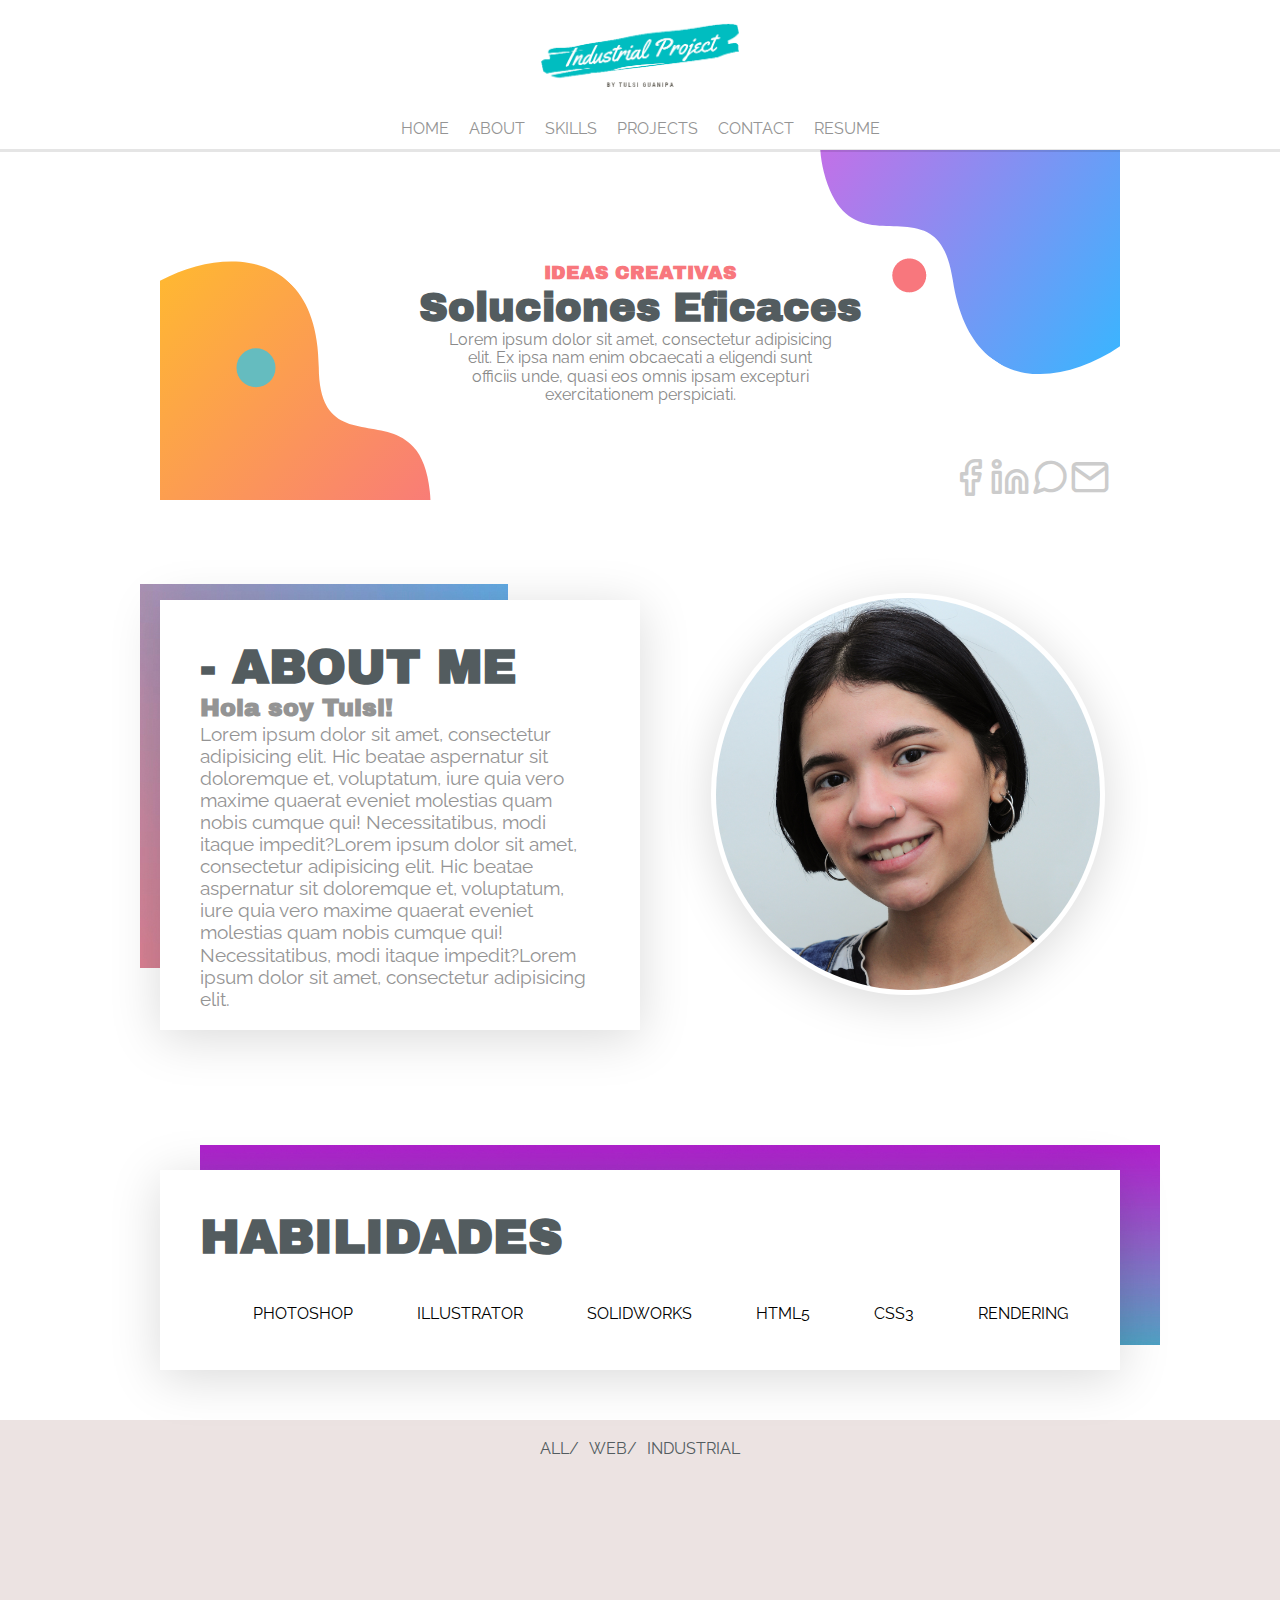
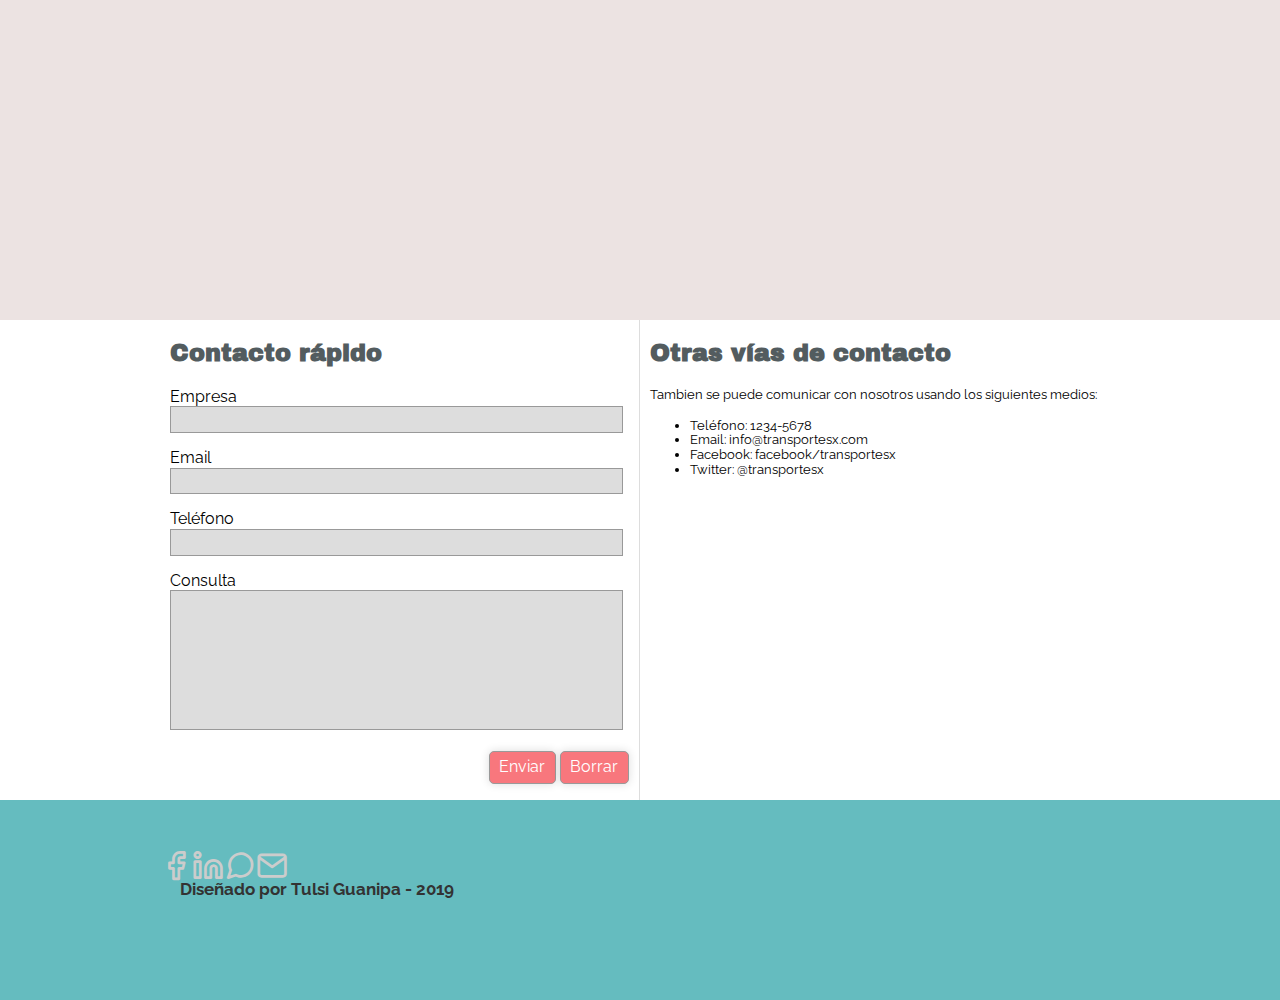
==== index.html @ 80cc3594 "Se agrego contacto y skills" ====
<!DOCTYPE html>
<html>
<head>
	<meta charset="utf-8">
	<meta http-equiv="X-UA-Compatible" content="IE=edge">
	<title>Tulsi Guanipa</title>
	<link href="https://fonts.googleapis.com/css?family=Archivo+Black|Raleway&display=swap" rel="stylesheet">
	<link rel="stylesheet" href="CSS/index.css">
	<link rel="stylesheet" href="CSS/normalize.css">
	<link rel="stylesheet" href="">
</head>
<body>
	<main>
		<header>
			<div class="holder">
				<div class="logo">
					<img src="logo/logo.png" width="100" alt="transportes x">
				</div>
				<nav>
					<div class="navegacion">
					<ul class="nav">
						<li><a href="#home">HOME</a></li><li><a href="#about">ABOUT</a></li><li><a href="#skills">SKILLS</a></li><li><a href="#projects">PROJECTS</a></li><li><a href="#contact">CONTACT</a></li><li><a href="pdf">RESUME</a></li>
					</ul>
					</div>
				</nav>
			</div>
		</header>	
		<section class="home holder">
				<div class="imghome"> 
					<img src="img/fondohome.png" alt="home">
					<div class="homeinfo">
						<h3>IDEAS CREATIVAS</h3>
						<h1>Soluciones Eficaces</h1>
						<p>Lorem ipsum dolor sit amet, consectetur adipisicing elit. Ex ipsa nam enim obcaecati a eligendi sunt officiis unde, quasi eos omnis ipsam excepturi exercitationem perspiciati.</p>
					</div>
					<div class="iconosredeshome">
					<a href="" class="icon-facebook"></a><a href="" class="icon-linkedin"></a><a href="" class="icon-mensaje"></a><a href="" class="icon-mail"></a>
					</div>

				 </div>
		</section>
		<section class="about holder">
			<div class="about1">
				<div class="fondoabout">
					<img src="img/fondoabout.jpg" alt="fondoabout">
					
				</div>
				<div class="aboutme clearfix">
					<h2>- ABOUT ME</h2>
					<h3>Hola soy Tulsi!</h3>
					<p>Lorem ipsum dolor sit amet, consectetur adipisicing elit. Hic beatae aspernatur sit doloremque et, voluptatum, iure quia vero maxime quaerat eveniet molestias quam nobis cumque qui! Necessitatibus, modi itaque impedit?Lorem ipsum dolor sit amet, consectetur adipisicing elit. Hic beatae aspernatur sit doloremque et, voluptatum, iure quia vero maxime quaerat eveniet molestias quam nobis cumque qui! Necessitatibus, modi itaque impedit?Lorem ipsum dolor sit amet, consectetur adipisicing elit.</p>
				</div>
				<div class="imgtul right">
					<img class="imgabout" src="img/tulsicara.jpg" width="200" alt="tulsiguanipa">
				</div>
			</div>
			
		</section>

		<section class="skills holder">
			<div class="fondoskills">
				<div class="fondogardiente">
					<img src="img/fondo960.jpg" alt="home">
				</div>			
				<div class="skillslist">
					<h2>HABILIDADES</h2>
					<ul>
						<li style="display:inline;">PHOTOSHOP</li>
						<li style="display:inline;">ILLUSTRATOR</li>
						<li style="display:inline;">SOLIDWORKS</li>
						<li style="display:inline;">HTML5</li>
						<li style="display:inline;">CSS3</li>
						<li style="display:inline;">RENDERING</li>

					</ul>
				</div>
			</div>
			
		</section>
		<section class="projects">
			<div class="projectscuadro holder">
				<ul><li style="display:inline;"><a href="">ALL/</a></li><li style="display:inline;"><a href="">WEB/</a></li><li style="display:inline;"><a href="">INDUSTRIAL</a></li></ul>
				<h2></h2>
			</div>
			
		</section>
		<section class="contact holder">
			<div class="columna left" >
				<h2>Contacto rápido</h2>
				<form action="" method="" class="formulario">	
					<p>
						<label for="nombre">Empresa</label>
						<input type="text" name="" value="" id="nombre" />
					</p>
					<p>
						<label for="email">Email</label>
						<input type="text" name="" value="" id="email" />
					</p>
					<p>
						<label for="tel">Teléfono</label>
						<input type="text" name="" value="" id="tel" />
					</p>
					<p>
						<label for="comentario">Consulta</label>
						<textarea id="comentario" name=""></textarea>
					</p>
					<p class="acciones">
						<input type="submit" value="Enviar" />
						<input type="submit" value="Borrar" />
					</p>
					
				</form>

			</div>

			<div class="columna right"> <!-- aca re usamos la clase right que ya esta siendo controlada por CSS -->
				<h2>Otras vías de contacto </h2>
				<p> Tambien se puede comunicar con nosotros usando los siguientes medios:</p>
				<ul>
					<li>Teléfono: 1234-5678</li>
					<li>Email: info@transportesx.com</li>
					<li>Facebook: facebook/transportesx</li>
					<li>Twitter: @transportesx</li>
				</ul>
				
			</div>
			
		</section>
		<section class="resume">
			
		</section>
	<footer>
		<div class="footer holder">
			<h5>Diseñado por Tulsi Guanipa - 2019</h5>
			<div class="iconosredesfooter">
					<a href="" class="icon-facebook"></a><a href="" class="icon-linkedin"></a><a href="" class="icon-mensaje"></a><a href="" class="icon-mail"></a>
			</div>
		</div>

	</footer>

	</main>
</body>
</html>
---- CSS/index.css ----
/*font-family: 'Raleway', sans-serif;
font-family: 'Archivo Black', sans-serif;*/
@font-face {
  font-family: 'icomoon';
  src:  url('fonts/icomoon.eot?3vga0k');
  src:  url('fonts/icomoon.eot?3vga0k#iefix') format('embedded-opentype'),
    url('../fonts/icomoon.ttf?3vga0k') format('truetype'),
    url('../fonts/icomoon.woff?3vga0k') format('woff'),
    url('../fonts/icomoon.svg?3vga0k#icomoon') format('svg');
  font-weight: normal;
  font-style: normal;
  font-display: block;
}


.holder{
  /* caja contenedora del todo el contenido se deberia colocar al principio*/
  width: 960px;
  margin: 0 auto; /* va en el medio*/
}

header{
  box-shadow: 0px 3px 0px rgba(0,0,0,0.1);
  padding: 0 0; /* el em viene por defecto del body */
  width: 100%;
  position: fixed;
  z-index: 100;
  background-color: white;

}

.right{
  float: right;
}

.left{
  float: left;
}


header div img{
  width: 25%;
  margin: auto;
  padding: 0;
  display: block;
  margin: auto;
  background-color: white;

}
.logo{
  margin-left: auto;
  margin-right: auto;
  /*background: red;*/
  padding: 0;
  margin: 0;

}


.navegacion {
  display: inline-block;
  width: 100%;
 /* box-shadow: 0px 3px 0px rgba(0,0,0,0.1);*/
  background: white;
}


nav ul {
  list-style-type: none; /* se borra el punto de la lista*/
  padding: 0;
  width: 100%;
 /* background: #eee;*/
  text-align: center;
  margin: auto;
 /* position: fixed;*/
   
}

.nav li{
    display:inline;
}
.nav a{
    display:inline-block;
    padding:10px;
}


nav ul li a{
  font-family: 'Raleway', sans-serif;
  font-size: 1em;
  color: #949494;
  /*font-weight: bold;*/
  line-height: 20px; /* centrarlo en la caja contenedora*/
  padding: 0 20px;
  display: block; /* permite que la persona vaya a clickear el nav pueda seleccionar el boton y no solo en las letras*/
  /*margin-right: 2px;*/ /* separacion entre botones*/
  
}

nav ul li a:hover{
  text-decoration: underline;
  /* el:hover es una pseudoclase cuando la mano este sobre el boton*/

}

footer h5{
  font-size: 1.3em;
  position: relative;
  left: 20px;
  top: 80px;

}

footer{
  background-color: #65bcbf;
  clear: both;
  color: #333;
  font-size: 0.8em;
  font-family: 'Raleway', sans-serif;
  margin-top: 2em;
  height: 200px;
}

footer p{
  margin: 0;
}

.iconosredesfooter{
  position: relative;

}

.iconosredesfooter a{
  text-decoration: none;
}


a {
  text-decoration: none;
}



.icon-facebook:before,.icon-linkedin:before,.icon-mail:before,.icon-mensaje:before{
  font-family: 'icomoon';
  font-size: 2.5em;
  margin: 0 auto;

}


.imghome{
  padding-top: 150px;
  max-width: 100%;
  height: auto;
/*  overflow: hidden;*/
  position: relative;
}


.icon-brujula:before {
  content: "\e900";
  color: #ccc;
}
.icon-facebook:before {
  content: "\e901";
  color: #ccc;
}
.icon-linkedin:before {
  content: "\e902";
  color: #ccc;
}
.icon-mail:before {
  content: "\e903";
  color: #ccc;
}
.icon-ubicacion:before {
  content: "\e904";
  color: #ccc;
}
.icon-mapa:before {
  content: "\e905";
  color: #ccc;
}
.icon-mensaje:before {
  content: "\e906";
  color: #ccc;
}


.homeinfo h3{
  text-align: center;
  padding: 0;
  margin: 0;
  font-family: 'Archivo Black', sans-serif;
  color: #f8777d;
}

.homeinfo h1{
  text-align: center;
  padding: 0;
  margin: 0;
  font-family: 'Archivo Black', sans-serif;
  color: #535c5f;
  font-size: 2.5em;

}

.homeinfo p{
  text-align: center;
  padding: 0;
  margin: 0 auto;
  width: 40%;
  height: 35%;
  font-family: 'Raleway', sans-serif;
  color: #8a8a8a;
}


.homeinfo{
  position: absolute;
  bottom: 100px;
  width: auto;



}

.iconosredeshome{
  /*background: blue;*/
  float: right;
  position: relative;
  right: 10px;
  bottom: 50px;

}

.iconosredeshome a{
  text-decoration: none;
}
/*finalheader*/

/*inicio about*/
.about{
    height: 600px;

}

.fondoabout{
  position: relative;
  right: 20px;
  top: 80px;
}


.aboutme h2{
  font-family: 'Archivo Black', sans-serif;
  color: #535c5f;
  font-size: 3em;
  margin: 0 auto;



}

.aboutme h3{
  font-family: 'Archivo Black', sans-serif;
  color: #949494;
  font-size: 1.5em;
  margin: 0 auto;



}


.aboutme p{
  font-family: 'Raleway', sans-serif;
  color: #949494;;
  margin: 0 auto;
  font-size: 1.2em;
  font-style: bold;

}

.fondoimg img{
  z-index: -1;
  
}


.aboutme{
  width: 400px;
  height: 350px;
  position: absolute;
  top: 600px;
  box-shadow: 0 .5rem 3rem rgba(0, 0, 0, .15);
  padding: 40px;
  background-color: white;
}




.about1 .imgtul img{
  width: 40%;
  box-shadow: 0 .5rem 3rem rgba(0, 0, 0, .15);
  float: right;
  position: relative;
  border-radius: 50%;
  right: 15px;
  padding: 5px;
  bottom: 300px;
  

}

.imgtul {
  width: auto;
  display: block;
  box-sizing: 50%;

}

/* fin about*/

/* comienzo skills*/

.skills{
  height: 300px;
}

.skills h2{
  font-family: 'Archivo Black', sans-serif;
  color: #535c5f;
  font-size: 3em;
  margin: 30px;
  padding: 10px;
  

}

.skillslist ul{
  font-family: 'Raleway', sans-serif;
  text-align: center;
  list-style: none;
  
  


}

.skillslist ul li{
  padding: 30px;
  text-align: center;


}




.skillslist{
  height: 200px;
  width: 960px;
  background-color: white;
  position: absolute;
  top: 1170px;
  box-shadow: 0 .5rem 3rem rgba(0, 0, 0, .15);
  overflow: hidden;

}

.fondogardiente {
  top: -150px;
  position: relative;
  margin-right: 10px;

}


/*.fondoskills {
  z-index: -1;
}
*/
.fondogardiente{
  position: relative;
  left: 40px;
  bottom: 20px;
}

/* fin skills*/


/* comienzo projects*/

.projects{
  height: 500px;
  background-color: #ece3e2;

}


.projectscuadro ul{
  font-family: 'Raleway', sans-serif;
  text-align: center;
  list-style: none;
  top: 10px;
  padding: 20px;
  
}
.projectscuadro ul li{
  padding: 5px;
  
}
.projectscuadro ul li a{
  color: #535c5f;
}

.projectscuadro ul li a:hover{
  text-decoration: underline;
  /* el:hover es una pseudoclase cuando la mano este sobre el boton*/

}




/* fin projects*/

/* comienzo contact */
.contact h2{
   font-family: 'Archivo Black', sans-serif;
   color: #535c5f;
}


.contact {
  height: 400px;

  /*border-color: #e6e6e6;*/

}


.columna{
  width: 50%;
  padding: 0 0.625em;
  box-sizing: border-box;
  
}

.columna.left{
  /*lineas separadoras/ las dos clases juntas cuando estan en la mismo div, tiene la dos clases*/
  border-right: 1px solid #ddd;
}

.columna.right p{
  font-family: 'Raleway', sans-serif;
  font-size: 0.8em;

}
.columna.right ul li{
  font-family: 'Raleway', sans-serif;
  font-size: 0.8em;
}

.formulario label{
  font-family: 'Raleway', sans-serif;
  width: 22%;
  /*vertical-align: top;*/ 
  /*background-color: red;*/
  /*display: inline-block;*/
  display: block; /*bajan la cajita y sube el titulo*/
}

.formulario input,
.formulario textarea{
  font-family: 'Raleway', sans-serif;
  background-color: #ddd;
  border: 1px solid #999;
  font-size: 0.8em;
  padding: 0.4em 0.6em;
  width: 95%;

}

.formulario textarea{
  height: 10em;
  resize: none;
  /* se mantiene el area estatica de la caja de comentario*/
}

.formulario input[type="submit"]{
  font-family: 'Raleway', sans-serif;
  width: auto;
  background-color: #f8777d;
  border-radius: 5px;
  box-shadow: 0 0 10px rgba(0,0,0,0.14);
  color: white;
  font-size: 1em;
  text-align: center;
}

.formulario .acciones {
  text-align: right;
}






/* fin contact */
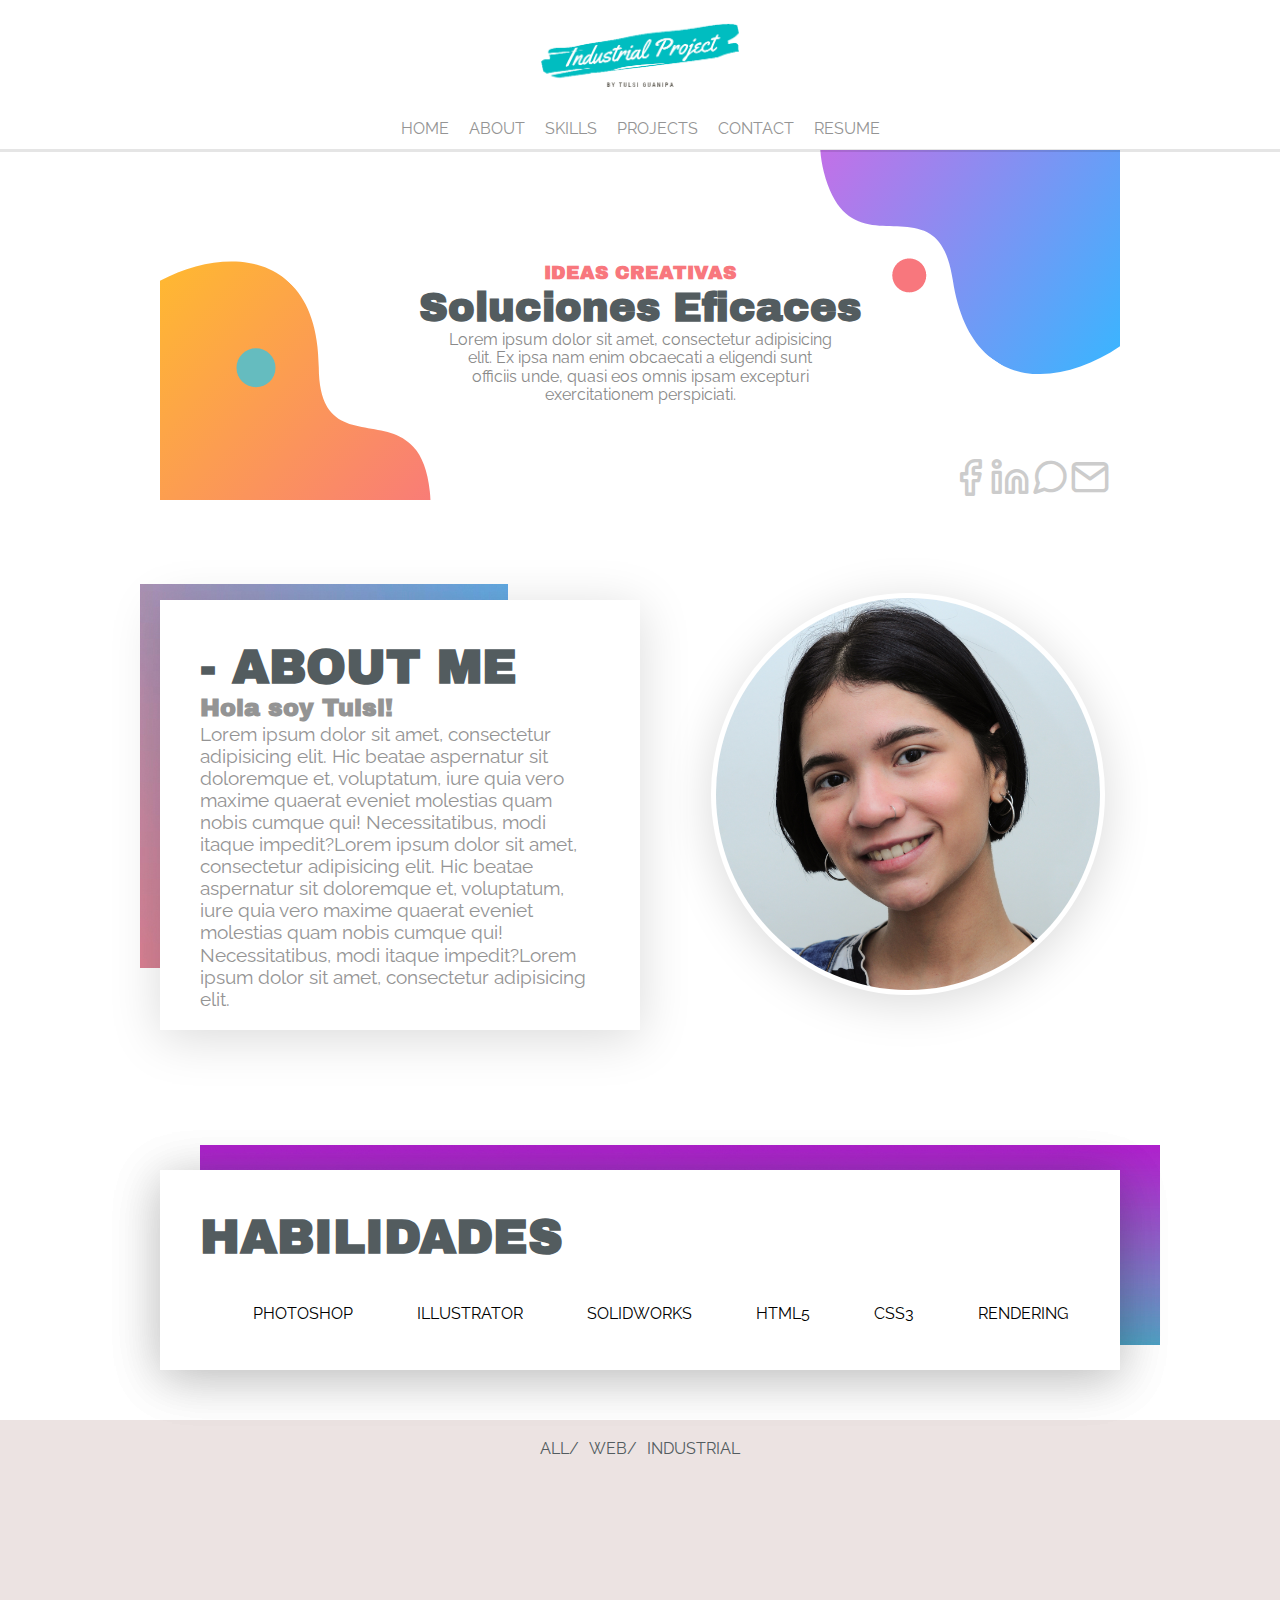
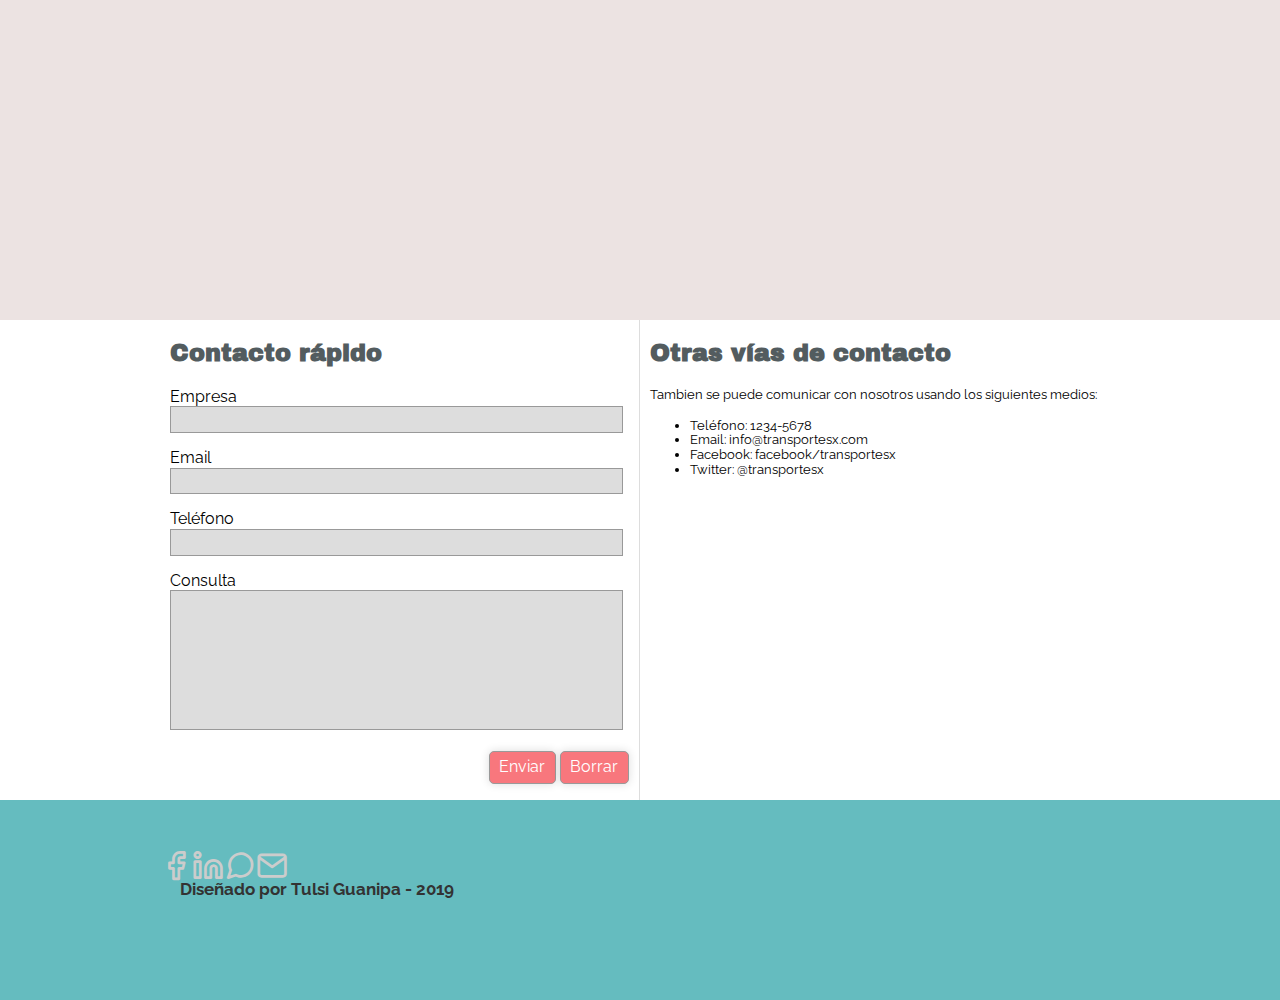
==== commit 37aef25c: "se agrego info a index" ====
--- a/index.html
+++ b/index.html
@@ -74,6 +74,18 @@
 
 					</ul>
 				</div>
+				<div class="skillslist">
+					<h2>HABILIDADES</h2>
+					<ul>
+						<li style="display:inline;" >PHOTOSHOP</li>
+						<li style="display:inline;">ILLUSTRATOR</li>
+						<li style="display:inline;">SOLIDWORKS</li>
+						<li style="display:inline;">HTML5</li>
+						<li style="display:inline;">CSS3</li>
+						<li style="display:inline;">RENDERING</li>
+
+					</ul>
+				</div>
 			</div>
 			
 		</section>
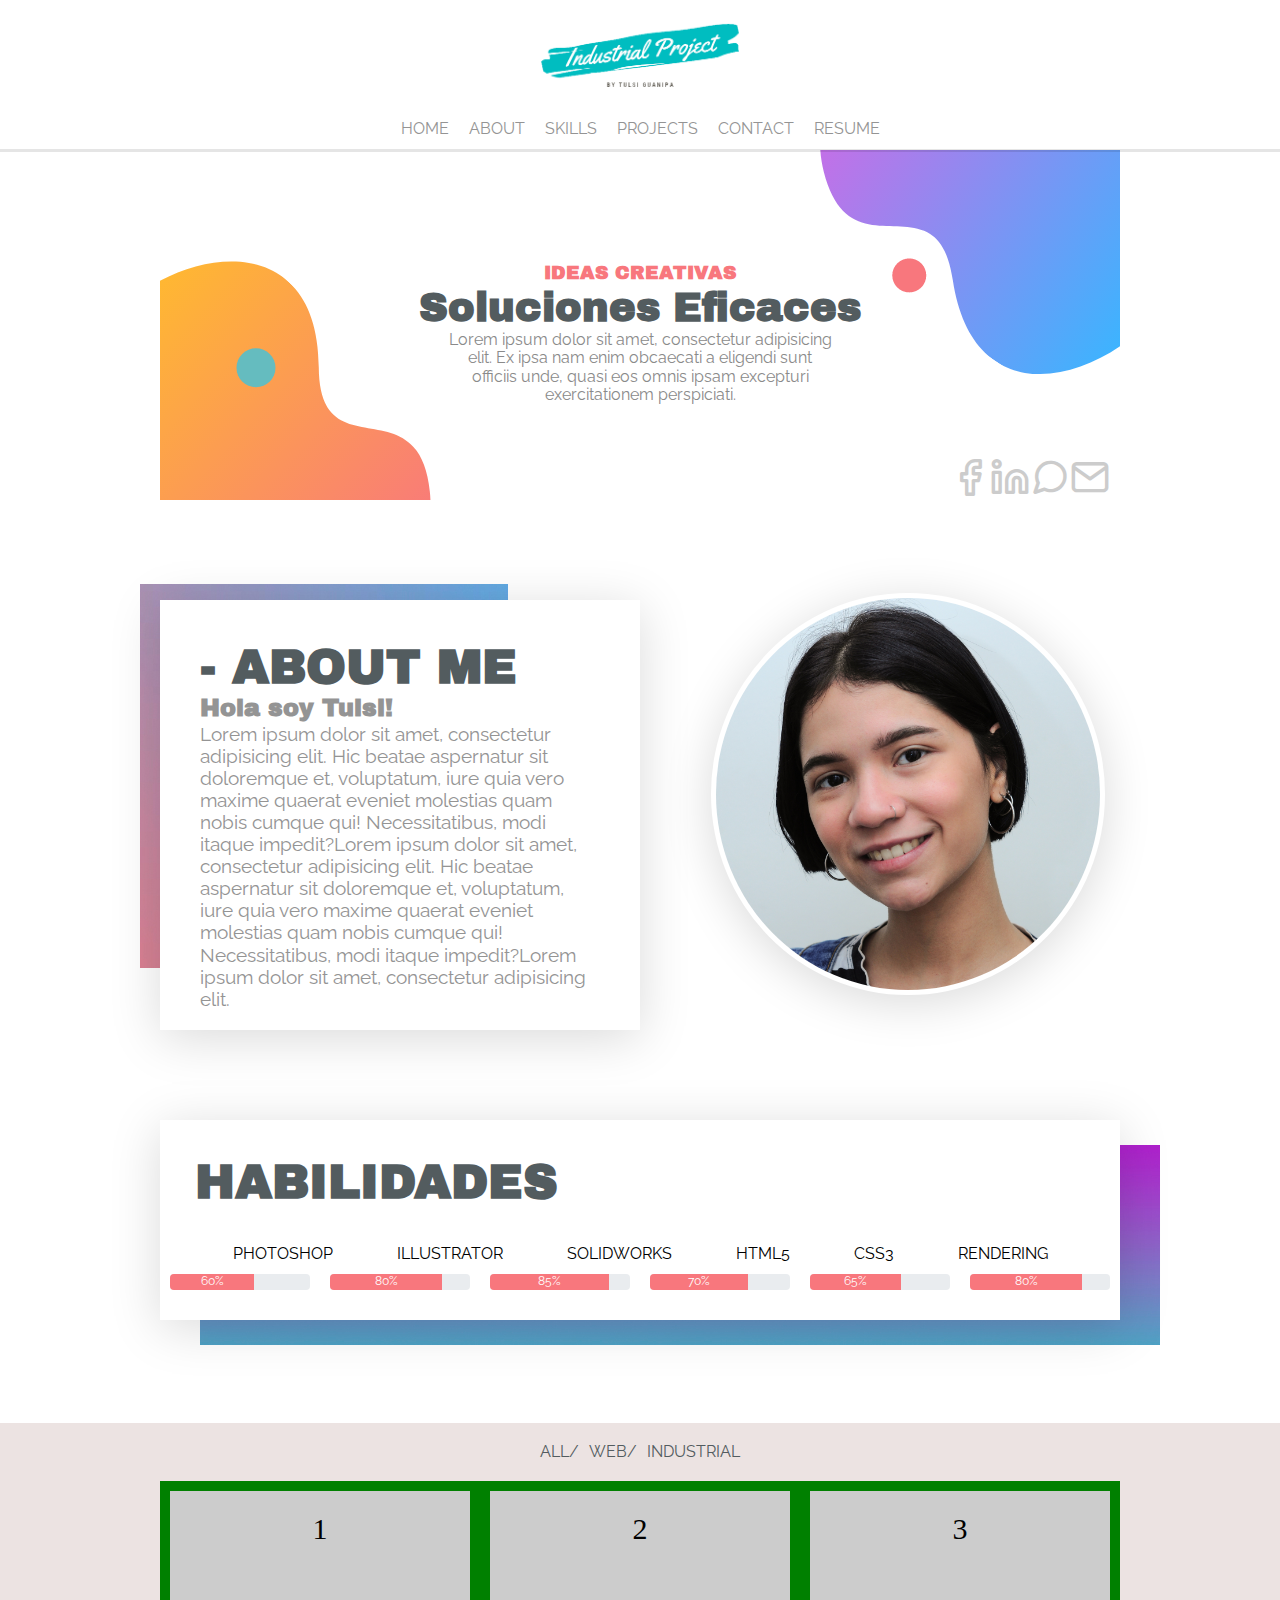
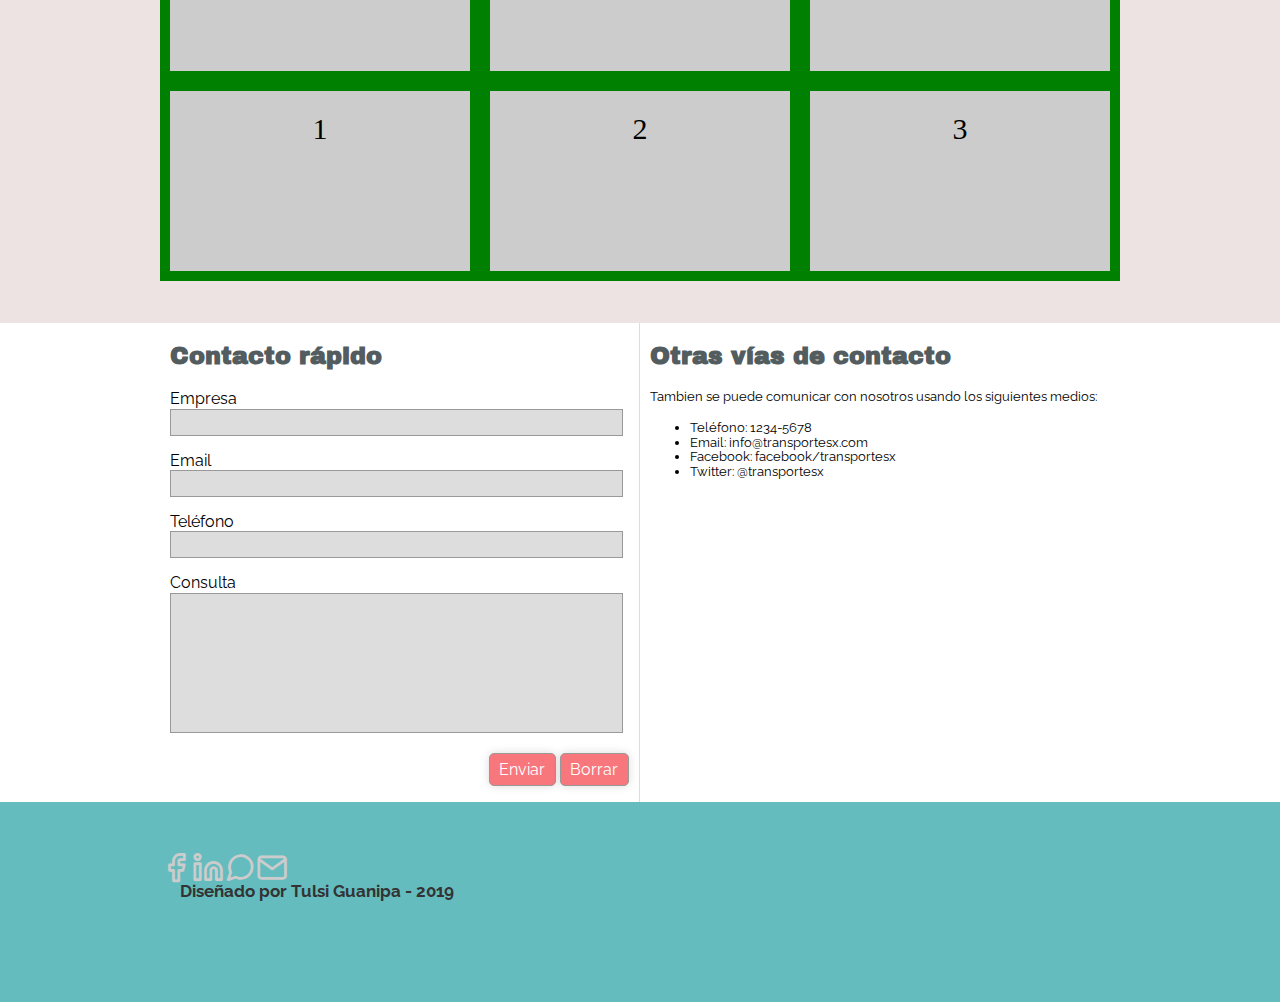
==== commit 2e85bb6c: "se agrego info skills y projects" ====
--- a/index.html
+++ b/index.html
@@ -64,6 +64,7 @@
 				</div>			
 				<div class="skillslist">
 					<h2>HABILIDADES</h2>
+					<div class="lista">
 					<ul>
 						<li style="display:inline;">PHOTOSHOP</li>
 						<li style="display:inline;">ILLUSTRATOR</li>
@@ -73,26 +74,47 @@
 						<li style="display:inline;">RENDERING</li>
 
 					</ul>
-				</div>
-				<div class="skillslist">
-					<h2>HABILIDADES</h2>
-					<ul>
-						<li style="display:inline;" >PHOTOSHOP</li>
-						<li style="display:inline;">ILLUSTRATOR</li>
-						<li style="display:inline;">SOLIDWORKS</li>
-						<li style="display:inline;">HTML5</li>
-						<li style="display:inline;">CSS3</li>
-						<li style="display:inline;">RENDERING</li>
+					</div>
 
-					</ul>
+					<div class="imghabilidades">
+						<div class="progress left photoshop">
+						  <div class="progress-bar right" role="progressbar" style="width: 60%;" aria-valuenow="25" aria-valuemin="0" aria-valuemax="100">60%</div>
+						</div>
+						<div class="progress left illus">
+						  <div class="progress-bar right" role="progressbar" style="width: 80%;" aria-valuenow="25" aria-valuemin="0" aria-valuemax="100">80%</div>
+						</div>
+						<div class="progress left solid">
+						  <div class="progress-bar right" role="progressbar" style="width: 85%;" aria-valuenow="25" aria-valuemin="0" aria-valuemax="100">85%</div>
+						</div>
+						<div class="progress left html">
+						  <div class="progress-bar right" role="progressbar" style="width: 70%;" aria-valuenow="25" aria-valuemin="0" aria-valuemax="100">70%</div>
+						</div>
+						<div class="progress left css">
+						  <div class="progress-bar right" role="progressbar" style="width: 65%;" aria-valuenow="25" aria-valuemin="0" aria-valuemax="100">65%</div>
+						</div>
+						<div class="progress left rendering">
+						  <div class="progress-bar right" role="progressbar" style="width: 80%;" aria-valuenow="25" aria-valuemin="0" aria-valuemax="100">80%</div>
+						</div>
+					</div>
 				</div>
 			</div>
 			
 		</section>
+		<br>
 		<section class="projects">
 			<div class="projectscuadro holder">
 				<ul><li style="display:inline;"><a href="">ALL/</a></li><li style="display:inline;"><a href="">WEB/</a></li><li style="display:inline;"><a href="">INDUSTRIAL</a></li></ul>
-				<h2></h2>
+			
+				<div class="contenedor1">
+					<div class="item">1</div>
+					<div class="item">2</div>
+					<div class="item">3</div>
+				</div>
+				<div class="contenedor1">
+					<div class="item">1</div>
+					<div class="item">2</div>
+					<div class="item">3</div>
+				</div>
 			</div>
 			
 		</section>
--- a/CSS/index.css
+++ b/CSS/index.css
@@ -334,7 +334,7 @@
   font-family: 'Archivo Black', sans-serif;
   color: #535c5f;
   font-size: 3em;
-  margin: 30px;
+  margin: 25px;
   padding: 10px;
   
 
@@ -344,6 +344,8 @@
   font-family: 'Raleway', sans-serif;
   text-align: center;
   list-style: none;
+  margin: 0;
+  padding: 0;
   
   
 
@@ -365,7 +367,7 @@
   width: 960px;
   background-color: white;
   position: absolute;
-  top: 1170px;
+  top: 1120px;
   box-shadow: 0 .5rem 3rem rgba(0, 0, 0, .15);
   overflow: hidden;
 
@@ -378,6 +380,15 @@
 
 }
 
+.imghabilidades{
+  clear: both;
+}
+
+.lista{
+  padding: 0;
+  margin: 0;
+}
+
 
 /*.fondoskills {
   z-index: -1;
@@ -388,6 +399,69 @@
   left: 40px;
   bottom: 20px;
 }
+
+.progress-bar {
+    display: -ms-flexbox;
+    display: flex;
+    -ms-flex-direction: column;
+    flex-direction: column;
+    -ms-flex-pack: center;
+    justify-content: center;
+    color: #fff;
+    text-align: center;
+    white-space: nowrap;
+    background-color: #f8777d;
+    transition: width 0.6s ease;
+}
+/*::before, ::after {
+    box-sizing: border-box;
+}*/
+
+div {
+    display: block;
+}
+.progress {
+    display: -ms-flexbox;
+    display: flex;
+    height: 1rem;
+    overflow: hidden;
+    font-size: 0.75rem;
+    background-color: #e9ecef;
+    border-radius: 0.25rem;
+    font-family: 'Raleway', sans-serif;
+}
+
+.photoshop {
+  width: 140px;
+  margin: 10px;
+}
+
+.illus {
+  width: 140px;
+  margin: 10px;
+ 
+}
+
+.solid {
+  width: 140px;
+  margin: 10px;
+}
+
+.html {
+  width: 140px;
+  margin: 10px;
+}
+
+.css {
+  width: 140px;
+  margin: 10px;
+}
+
+.rendering {
+  width: 140px;
+  margin: 10px;
+}
+
 
 /* fin skills*/
 
@@ -407,6 +481,7 @@
   list-style: none;
   top: 10px;
   padding: 20px;
+  margin: 0;
   
 }
 .projectscuadro ul li{
@@ -424,7 +499,22 @@
 }
 
 
-
+.contenedor1 {
+    background-color: green;
+    display: flex;
+    justify-content: space-between;
+}
+
+
+.item {
+  background-color: #ccc;
+  margin: 10px;
+  text-align: center;
+  line-height: 75px;
+  font-size: 30px;
+  width: 300px; /*se adapta al tamaño*/
+  height: 180px;
+}
 
 /* fin projects*/
 
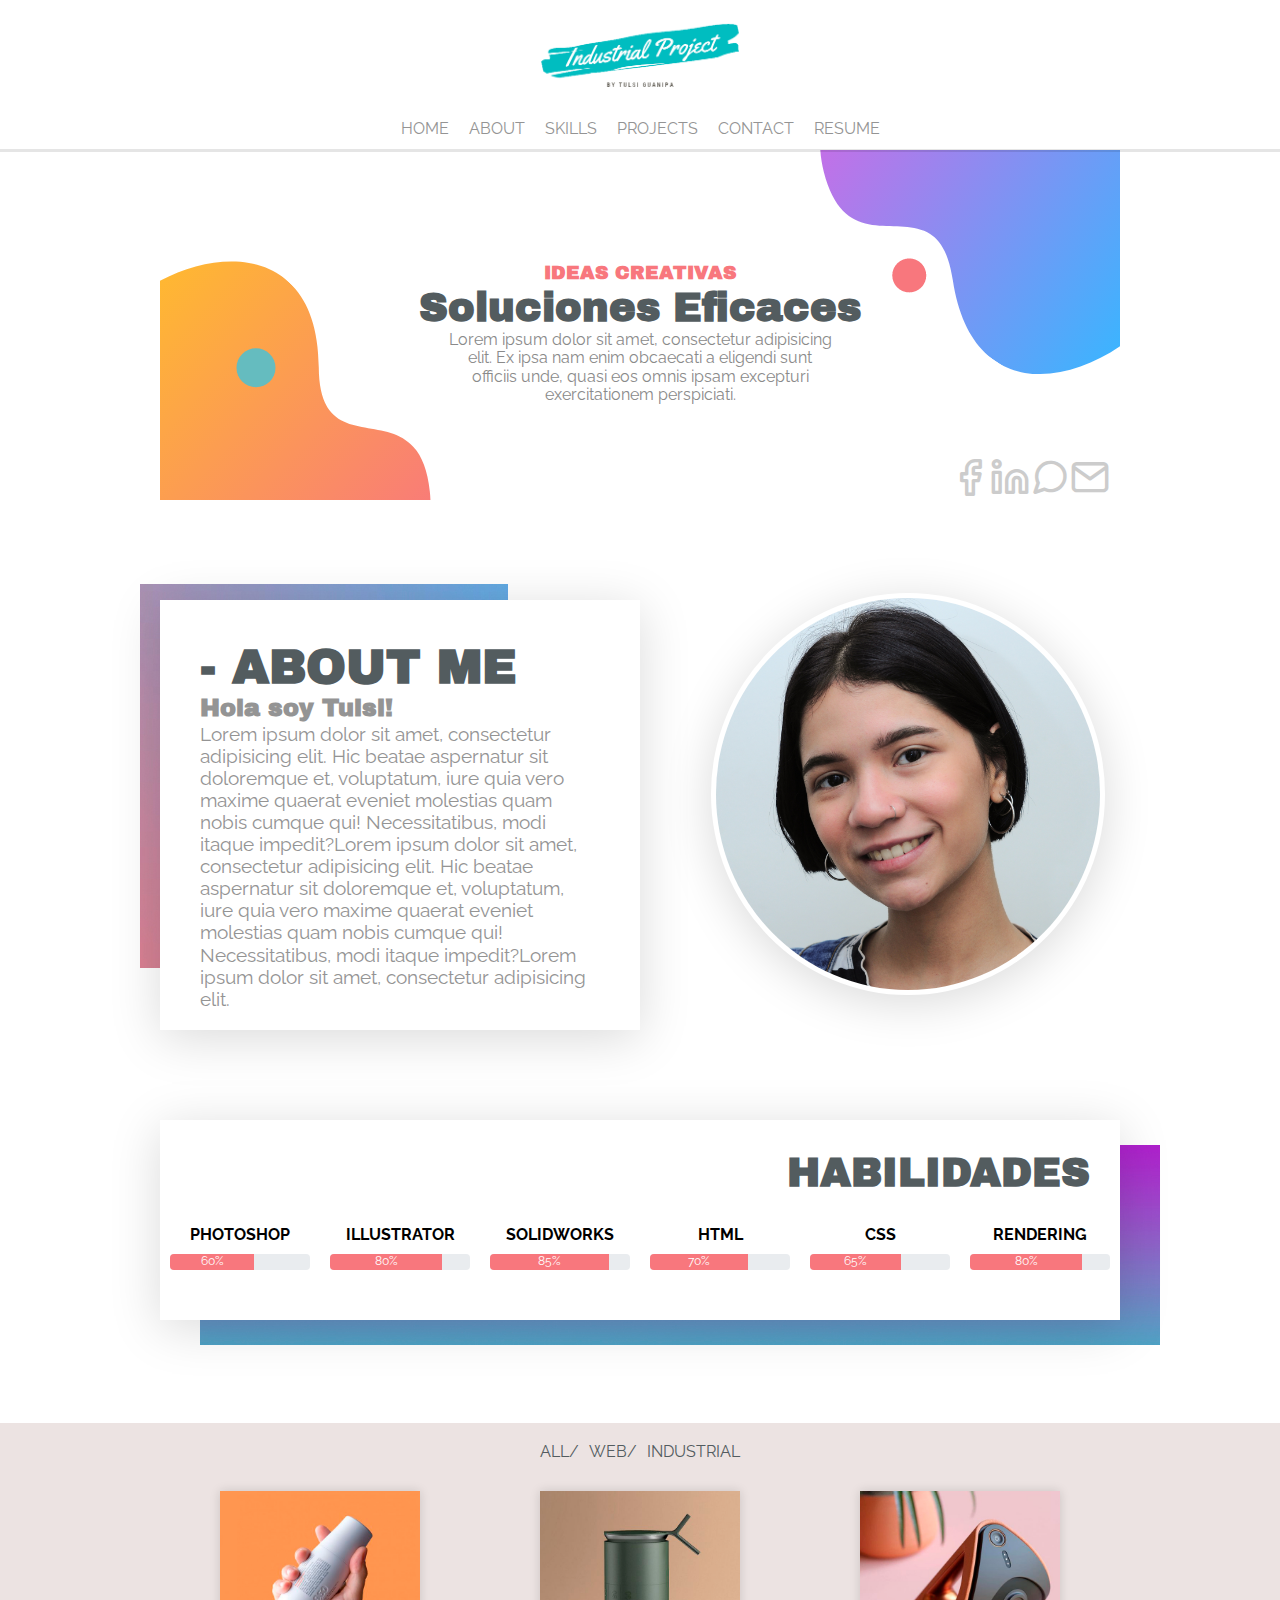
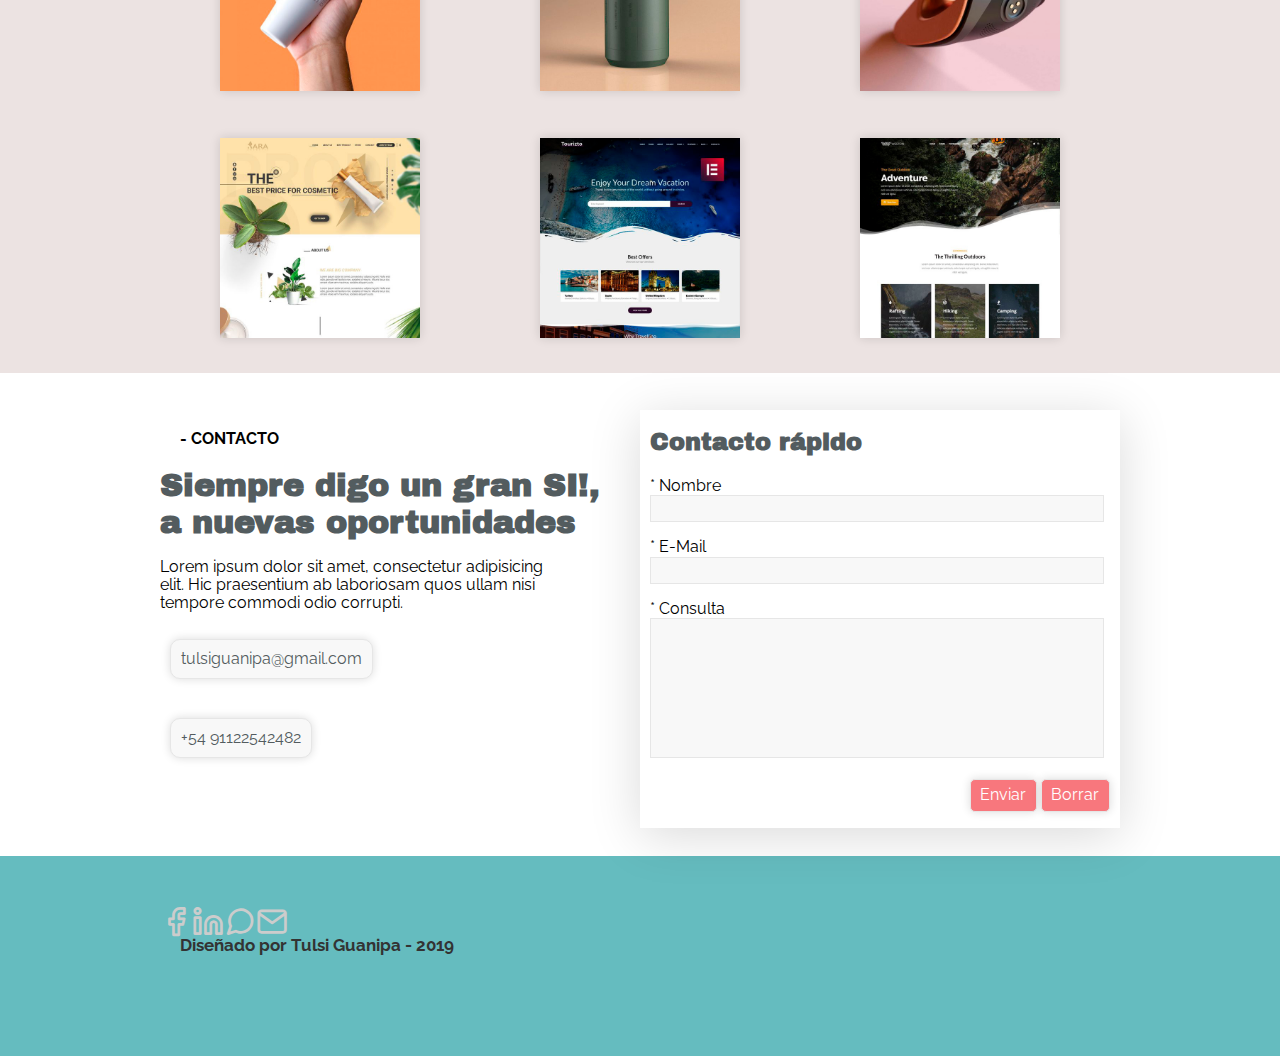
==== commit f3c15ca0: "Modificacion projects y contacto" ====
--- a/index.html
+++ b/index.html
@@ -24,7 +24,8 @@
 					</div>
 				</nav>
 			</div>
-		</header>	
+		</header>
+		<a name="home"></a>
 		<section class="home holder">
 				<div class="imghome"> 
 					<img src="img/fondohome.png" alt="home">
@@ -39,6 +40,7 @@
 
 				 </div>
 		</section>
+		<a name="about"></a>
 		<section class="about holder">
 			<div class="about1">
 				<div class="fondoabout">
@@ -56,7 +58,7 @@
 			</div>
 			
 		</section>
-
+		<a name="skills"></a>
 		<section class="skills holder">
 			<div class="fondoskills">
 				<div class="fondogardiente">
@@ -64,36 +66,42 @@
 				</div>			
 				<div class="skillslist">
 					<h2>HABILIDADES</h2>
-					<div class="lista">
-					<ul>
-						<li style="display:inline;">PHOTOSHOP</li>
-						<li style="display:inline;">ILLUSTRATOR</li>
-						<li style="display:inline;">SOLIDWORKS</li>
-						<li style="display:inline;">HTML5</li>
-						<li style="display:inline;">CSS3</li>
-						<li style="display:inline;">RENDERING</li>
-
-					</ul>
-					</div>
-
 					<div class="imghabilidades">
-						<div class="progress left photoshop">
-						  <div class="progress-bar right" role="progressbar" style="width: 60%;" aria-valuenow="25" aria-valuemin="0" aria-valuemax="100">60%</div>
+						<div class="left">
+							<h4>PHOTOSHOP</h4>
+							<div class="progress left photoshop">
+								<div class="progress-bar right" role="progressbar" style="width: 60%;" aria-valuenow="25" aria-valuemin="0" aria-valuemax="100">60%</div>
+							</div>
 						</div>
-						<div class="progress left illus">
-						  <div class="progress-bar right" role="progressbar" style="width: 80%;" aria-valuenow="25" aria-valuemin="0" aria-valuemax="100">80%</div>
+						<div class="left">
+							<h4>ILLUSTRATOR</h4>
+							<div class="progress left illus">
+								<div class="progress-bar right" role="progressbar" style="width: 80%;" aria-valuenow="25" aria-valuemin="0" aria-valuemax="100">80%</div>
+							</div>
 						</div>
-						<div class="progress left solid">
-						  <div class="progress-bar right" role="progressbar" style="width: 85%;" aria-valuenow="25" aria-valuemin="0" aria-valuemax="100">85%</div>
+						<div class="left">
+							<h4>SOLIDWORKS</h4>
+							<div class="progress left solid">
+								<div class="progress-bar right" role="progressbar" style="width: 85%;" aria-valuenow="25" aria-valuemin="0" aria-valuemax="100">85%</div>
+							</div>
 						</div>
-						<div class="progress left html">
-						  <div class="progress-bar right" role="progressbar" style="width: 70%;" aria-valuenow="25" aria-valuemin="0" aria-valuemax="100">70%</div>
+						<div class="left">
+							<h4>HTML</h4>
+							<div class="progress left html">
+								<div class="progress-bar right" role="progressbar" style="width: 70%;" aria-valuenow="25" aria-valuemin="0" aria-valuemax="100">70%</div>
+							</div>
 						</div>
-						<div class="progress left css">
-						  <div class="progress-bar right" role="progressbar" style="width: 65%;" aria-valuenow="25" aria-valuemin="0" aria-valuemax="100">65%</div>
+						<div class=left>
+							<h4>CSS</h4>
+							<div class="progress left css">
+								<div class="progress-bar right" role="progressbar" style="width: 65%;" aria-valuenow="25" aria-valuemin="0" aria-valuemax="100">65%</div>
+							</div>
 						</div>
-						<div class="progress left rendering">
-						  <div class="progress-bar right" role="progressbar" style="width: 80%;" aria-valuenow="25" aria-valuemin="0" aria-valuemax="100">80%</div>
+						<div class="left">
+							<h4>RENDERING</h4>
+							<div class="progress left rendering">
+								<div class="progress-bar right" role="progressbar" style="width: 80%;" aria-valuenow="25" aria-valuemin="0" aria-valuemax="100">80%</div>
+							</div>
 						</div>
 					</div>
 				</div>
@@ -101,68 +109,73 @@
 			
 		</section>
 		<br>
+		<a name="projects"></a>
 		<section class="projects">
 			<div class="projectscuadro holder">
 				<ul><li style="display:inline;"><a href="">ALL/</a></li><li style="display:inline;"><a href="">WEB/</a></li><li style="display:inline;"><a href="">INDUSTRIAL</a></li></ul>
 			
-				<div class="contenedor1">
-					<div class="item">1</div>
-					<div class="item">2</div>
-					<div class="item">3</div>
+				<div class="contenedor1">	
+					<div class="item"> <img src="img/projects 7.jpg" alt="project" width="200" height="200"></div>
+					<div class="item"><img src="img/projects 2.jpg" alt="project" width="200" height="200"></div>
+					<div class="item"><img src="img/projects 6.jpg" alt="project" width="200" height="200"></div>
 				</div>
 				<div class="contenedor1">
-					<div class="item">1</div>
-					<div class="item">2</div>
-					<div class="item">3</div>
+					<div class="item"><img src="img/projects 4.jpg" alt="project" width="200" height="200"></div>
+					<div class="item"><img src="img/projects 5.jpg" alt="project" width="200" height="200"></div>
+					<div class="item"><img src="img/projects 3.jpg" alt="project" width="200" height="200"></div>
 				</div>
 			</div>
 			
 		</section>
+		<br>
+		<br>
+		<a name="contact"></a>
 		<section class="contact holder">
-			<div class="columna left" >
-				<h2>Contacto rápido</h2>
-				<form action="" method="" class="formulario">	
-					<p>
-						<label for="nombre">Empresa</label>
-						<input type="text" name="" value="" id="nombre" />
+				<div class="columna right" >
+					<h2>Contacto rápido</h2>
+					<form action="" method="" class="formulario">	
+						<p>
+							<label for="email">* Nombre</label>
+							<input type="text" name="" value="" id="email" />
+						</p>
+						<p>
+							<label for="tel">* E-Mail</label>
+							<input type="text" name="" value="" id="tel" />
+						</p>
+						<p>
+							<label for="comentario">* Consulta</label>
+							<textarea id="comentario" name=""></textarea>
+						</p>
+						<p class="acciones">
+							<input type="submit" value="Enviar" />
+							<input type="submit" value="Borrar" />
+						</p>
+						
+					</form>
+				</div>
+				<div class="contectorap">
+
+					<h6>- CONTACTO</h6>
+					<h3>Siempre digo un gran SI!, a nuevas oportunidades</h3>
+					<p>Lorem ipsum dolor sit amet, consectetur adipisicing elit. Hic praesentium ab laboriosam quos ullam nisi tempore commodi odio corrupti.</p>
+				
+					<p class="acciones">
+						<div>
+							<input type="submit" value="tulsiguanipa@gmail.com" />
+						</div>
+						<br>
+						<div>
+							<input type="submit" value="+54 91122542482" />
+						</div>
+							
 					</p>
-					<p>
-						<label for="email">Email</label>
-						<input type="text" name="" value="" id="email" />
-					</p>
-					<p>
-						<label for="tel">Teléfono</label>
-						<input type="text" name="" value="" id="tel" />
-					</p>
-					<p>
-						<label for="comentario">Consulta</label>
-						<textarea id="comentario" name=""></textarea>
-					</p>
-					<p class="acciones">
-						<input type="submit" value="Enviar" />
-						<input type="submit" value="Borrar" />
-					</p>
-					
-				</form>
-
-			</div>
-
-			<div class="columna right"> <!-- aca re usamos la clase right que ya esta siendo controlada por CSS -->
-				<h2>Otras vías de contacto </h2>
-				<p> Tambien se puede comunicar con nosotros usando los siguientes medios:</p>
-				<ul>
-					<li>Teléfono: 1234-5678</li>
-					<li>Email: info@transportesx.com</li>
-					<li>Facebook: facebook/transportesx</li>
-					<li>Twitter: @transportesx</li>
-				</ul>
-				
-			</div>
+				</div>
 			
 		</section>
 		<section class="resume">
 			
 		</section>
+		<br>
 	<footer>
 		<div class="footer holder">
 			<h5>Diseñado por Tulsi Guanipa - 2019</h5>
--- a/CSS/index.css
+++ b/CSS/index.css
@@ -333,11 +333,10 @@
 .skills h2{
   font-family: 'Archivo Black', sans-serif;
   color: #535c5f;
-  font-size: 3em;
-  margin: 25px;
+  font-size: 2.5em;
+  margin: 20px;
   padding: 10px;
-  
-
+  text-align: right;
 }
 
 .skillslist ul{
@@ -346,20 +345,18 @@
   list-style: none;
   margin: 0;
   padding: 0;
-  
-  
-
-
+}
+
+.imghabilidades div h4{
+  font-family: 'Raleway', sans-serif;
+  text-align: center;
+  margin:0;
 }
 
 .skillslist ul li{
   padding: 30px;
   text-align: center;
-
-
-}
-
-
+}
 
 
 .skillslist{
@@ -469,7 +466,7 @@
 /* comienzo projects*/
 
 .projects{
-  height: 500px;
+  height: 550px;
   background-color: #ece3e2;
 
 }
@@ -500,21 +497,26 @@
 
 
 .contenedor1 {
-    background-color: green;
+/*    background-color: green;*/
     display: flex;
-    justify-content: space-between;
+    justify-content: space-around;
 }
 
 
 .item {
-  background-color: #ccc;
+/*  background-color: #ccc;*/
   margin: 10px;
   text-align: center;
   line-height: 75px;
   font-size: 30px;
-  width: 300px; /*se adapta al tamaño*/
-  height: 180px;
-}
+  width: 200px; /*se adapta al tamaño*/
+  
+}
+
+.projects .contenedor1 img{
+  box-shadow: 0 0 10px rgba(0,0,0,0.14);
+}
+
 
 /* fin projects*/
 
@@ -531,26 +533,33 @@
   /*border-color: #e6e6e6;*/
 
 }
-
+.formuconsul{
+  position: absolute;
+}
+
+
+.fondogardiente1 {
+  position: relative;
+  float: right;
+  display: block;
+}
 
 .columna{
   width: 50%;
   padding: 0 0.625em;
   box-sizing: border-box;
-  
-}
-
-.columna.left{
-  /*lineas separadoras/ las dos clases juntas cuando estan en la mismo div, tiene la dos clases*/
-  border-right: 1px solid #ddd;
-}
-
-.columna.right p{
+  position: relative; 
+  background-color: white; 
+  box-shadow: 0 .5rem 3rem rgba(0, 0, 0, .15);
+}
+
+
+.columna.left p{
   font-family: 'Raleway', sans-serif;
   font-size: 0.8em;
 
 }
-.columna.right ul li{
+.columna.left ul li{
   font-family: 'Raleway', sans-serif;
   font-size: 0.8em;
 }
@@ -567,12 +576,11 @@
 .formulario input,
 .formulario textarea{
   font-family: 'Raleway', sans-serif;
-  background-color: #ddd;
-  border: 1px solid #999;
+  background-color: #f8f8f8;
+  border: 1px solid #e6e6e6;
   font-size: 0.8em;
   padding: 0.4em 0.6em;
   width: 95%;
-
 }
 
 .formulario textarea{
@@ -596,9 +604,45 @@
   text-align: right;
 }
 
-
-
-
-
+.contectorap {
+  float: left;
+  width: 450px;
+}
+
+.contectorap h6{
+  font-family: 'Raleway', sans-serif;
+  font-size: 1em;
+  font-style: normal;
+  margin: 10px;
+  padding: 10px;
+}
+
+.contectorap h3{
+  font-family: 'Archivo Black', sans-serif;
+  font-size: 2em;
+  color: #535c5f;
+  margin: 0 auto;
+  font-style: normal;
+}
+
+.contectorap p{
+  font-family: 'Raleway', sans-serif;
+  font-size: 1em;
+  width: 400px;
+}
+
+.contectorap input[type="submit"]{
+  font-family: 'Raleway', sans-serif;
+  width: auto;
+  background-color: #f8f8f8;
+  border: 1px solid #e6e6e6;
+  border-radius: 10px;
+  box-shadow: 0 0 10px rgba(0,0,0,0.14);
+  color: #535c5f;
+  font-size: 1em;
+  text-align: center;
+  padding: 10px;
+  margin: 10px;
+}
 
 /* fin contact */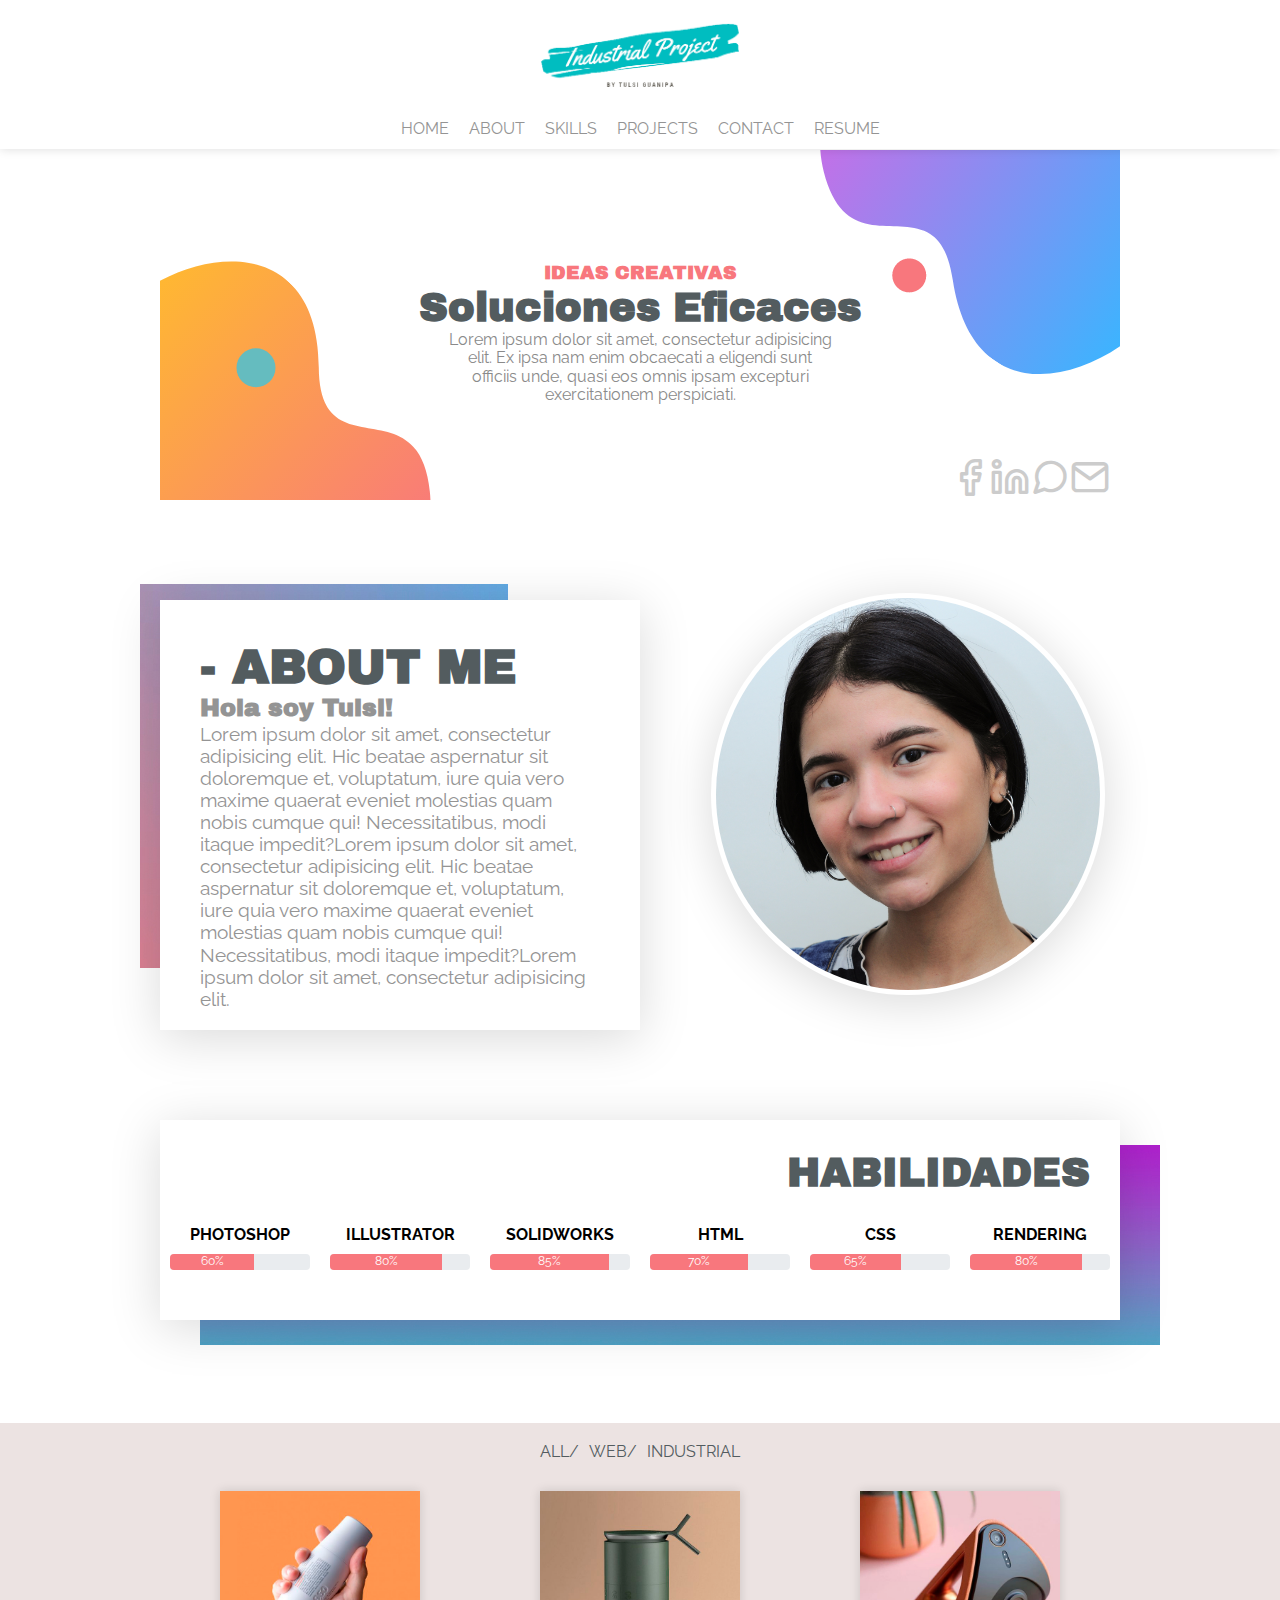
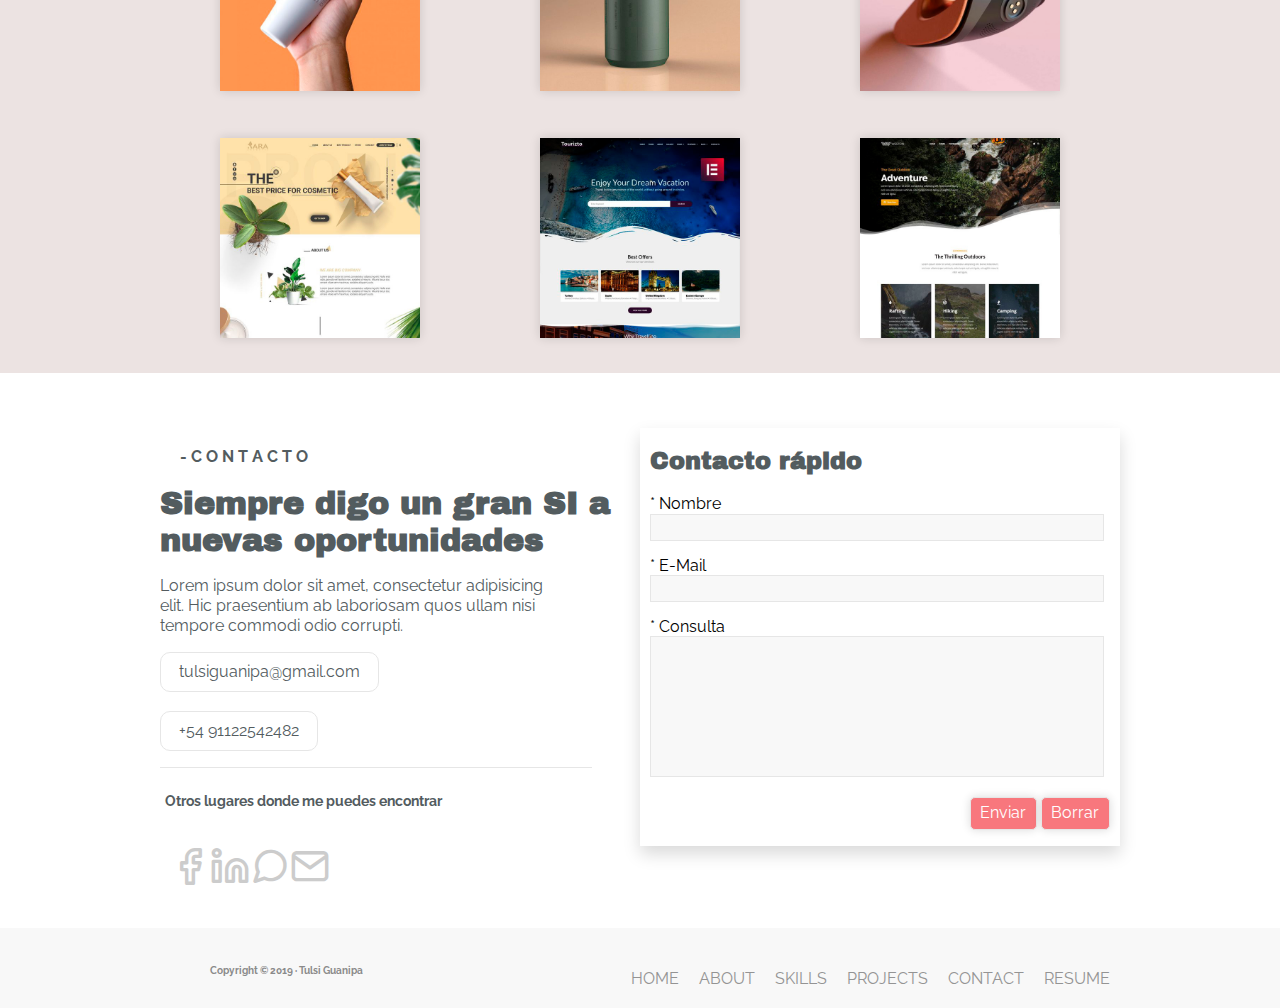
==== commit 8076f33a: "modificacion contacto y sombras" ====
--- a/index.html
+++ b/index.html
@@ -129,6 +129,7 @@
 		</section>
 		<br>
 		<br>
+		<br>
 		<a name="contact"></a>
 		<section class="contact holder">
 				<div class="columna right" >
@@ -155,20 +156,26 @@
 				</div>
 				<div class="contectorap">
 
-					<h6>- CONTACTO</h6>
-					<h3>Siempre digo un gran SI!, a nuevas oportunidades</h3>
+					<h6>-   C O N T A C T O</h6>
+					<h3>Siempre digo un gran SI a nuevas oportunidades</h3>
 					<p>Lorem ipsum dolor sit amet, consectetur adipisicing elit. Hic praesentium ab laboriosam quos ullam nisi tempore commodi odio corrupti.</p>
 				
 					<p class="acciones">
 						<div>
-							<input type="submit" value="tulsiguanipa@gmail.com" />
+							<input type="submit" value="  tulsiguanipa@gmail.com  " />
 						</div>
 						<br>
 						<div>
-							<input type="submit" value="+54 91122542482" />
-						</div>
-							
+							<input type="submit" value="  +54 91122542482  " />
+						</div>		
 					</p>
+				</div>
+				<div class="otrosp left">
+					<h6>Otros lugares donde me puedes encontrar</h6>
+					<br>
+					<div class="iconosredescontacto">
+					<a href="" class="icon-facebook"></a><a href="" class="icon-linkedin"></a><a href="" class="icon-mensaje"></a><a href="" class="icon-mail"></a>
+					</div>
 				</div>
 			
 		</section>
@@ -178,9 +185,17 @@
 		<br>
 	<footer>
 		<div class="footer holder">
-			<h5>Diseñado por Tulsi Guanipa - 2019</h5>
-			<div class="iconosredesfooter">
-					<a href="" class="icon-facebook"></a><a href="" class="icon-linkedin"></a><a href="" class="icon-mensaje"></a><a href="" class="icon-mail"></a>
+			<div class="copyright">
+				<h5>Copyright © 2019 · Tulsi Guanipa</h5>
+			</div>
+			<div class="footernav">
+				<nav>
+					<div class="navegacionfooter">
+					<ul class="nav">
+						<li><a href="#home">HOME</a></li><li><a href="#about">ABOUT</a></li><li><a href="#skills">SKILLS</a></li><li><a href="#projects">PROJECTS</a></li><li><a href="#contact">CONTACT</a></li><li><a href="pdf">RESUME</a></li>
+					</ul>
+					</div>
+				</nav>
 			</div>
 		</div>
 
--- a/CSS/index.css
+++ b/CSS/index.css
@@ -20,7 +20,7 @@
 }
 
 header{
-  box-shadow: 0px 3px 0px rgba(0,0,0,0.1);
+  box-shadow: 0 0 10px rgba(0,0,0,0.14);
   padding: 0 0; /* el em viene por defecto del body */
   width: 100%;
   position: fixed;
@@ -103,27 +103,67 @@
 
 }
 
-footer h5{
-  font-size: 1.3em;
-  position: relative;
-  left: 20px;
-  top: 80px;
-
-}
 
 footer{
-  background-color: #65bcbf;
+  background-color: #f8f8f8;
   clear: both;
-  color: #333;
-  font-size: 0.8em;
   font-family: 'Raleway', sans-serif;
   margin-top: 2em;
-  height: 200px;
+  height: 80px;
+  font-style: normal;
+  position: absolute;
+  width: 100%;
 }
 
 footer p{
   margin: 0;
 }
+
+footer .footernav .navegacionfooter nav ul li a{
+  font-family: 'Raleway', sans-serif;
+  font-size: 0.5em;
+  color: white;
+  /*font-weight: bold;*/
+  line-height: 20px;  centrarlo en la caja contenedora
+  padding: 0 20px;
+  display: block; /* permite que la persona vaya a clickear el nav pueda seleccionar el boton y no solo en las letras*/
+  /*margin-right: 2px;*/ /* separacion entre botones*/
+  
+}
+
+.footernav {
+    display: inline-block;
+ /* box-shadow: 0px 3px 0px rgba(0,0,0,0.1);*/
+    float: right;  
+}
+
+nav ul li a:hover{
+  text-decoration: underline;
+  /* el:hover es una pseudoclase cuando la mano este sobre el boton*/
+
+}
+
+footer .copyright{
+  font-size: 0.8em;
+  margin: 0
+  color: #8a8a8a;
+  position: relative;
+}
+
+footer .copyright h5{
+  font-size: 0.8em;
+  color: #8a8a8a;
+  position: relative;
+  left: 50px;
+  top: 20px;
+}
+
+footer .footernav{
+  position: relative;
+  margin: 0;
+  bottom:  15px;
+}
+
 
 .iconosredesfooter{
   position: relative;
@@ -528,7 +568,7 @@
 
 
 .contact {
-  height: 400px;
+  height: 450px;
 
   /*border-color: #e6e6e6;*/
 
@@ -550,7 +590,7 @@
   box-sizing: border-box;
   position: relative; 
   background-color: white; 
-  box-shadow: 0 .5rem 3rem rgba(0, 0, 0, .15);
+  box-shadow: 0 .5rem 1rem rgba(0, 0, 0, .15);
 }
 
 
@@ -615,6 +655,7 @@
   font-style: normal;
   margin: 10px;
   padding: 10px;
+  color: #535c5f;
 }
 
 .contectorap h3{
@@ -629,20 +670,42 @@
   font-family: 'Raleway', sans-serif;
   font-size: 1em;
   width: 400px;
+  line-height: 20px;
+  color: #535c5f;
 }
 
 .contectorap input[type="submit"]{
   font-family: 'Raleway', sans-serif;
   width: auto;
-  background-color: #f8f8f8;
+  background-color: white;
   border: 1px solid #e6e6e6;
   border-radius: 10px;
-  box-shadow: 0 0 10px rgba(0,0,0,0.14);
   color: #535c5f;
   font-size: 1em;
   text-align: center;
   padding: 10px;
-  margin: 10px;
+  margin: 0 auto;
+}
+
+.otrosp{
+    border-top: 1px solid #e6e6e6;
+    width: 45%;
+
+}
+
+
+.contact .otrosp h6{  
+  font-family: 'Raleway', sans-serif;
+  font-size: 0.9em;
+  font-style: normal;
+  margin: 5px;
+  padding-top: 20px;
+  color: #535c5f;
+
+}
+
+.iconosredescontacto {
+  padding: 10px;
 }
 
 /* fin contact */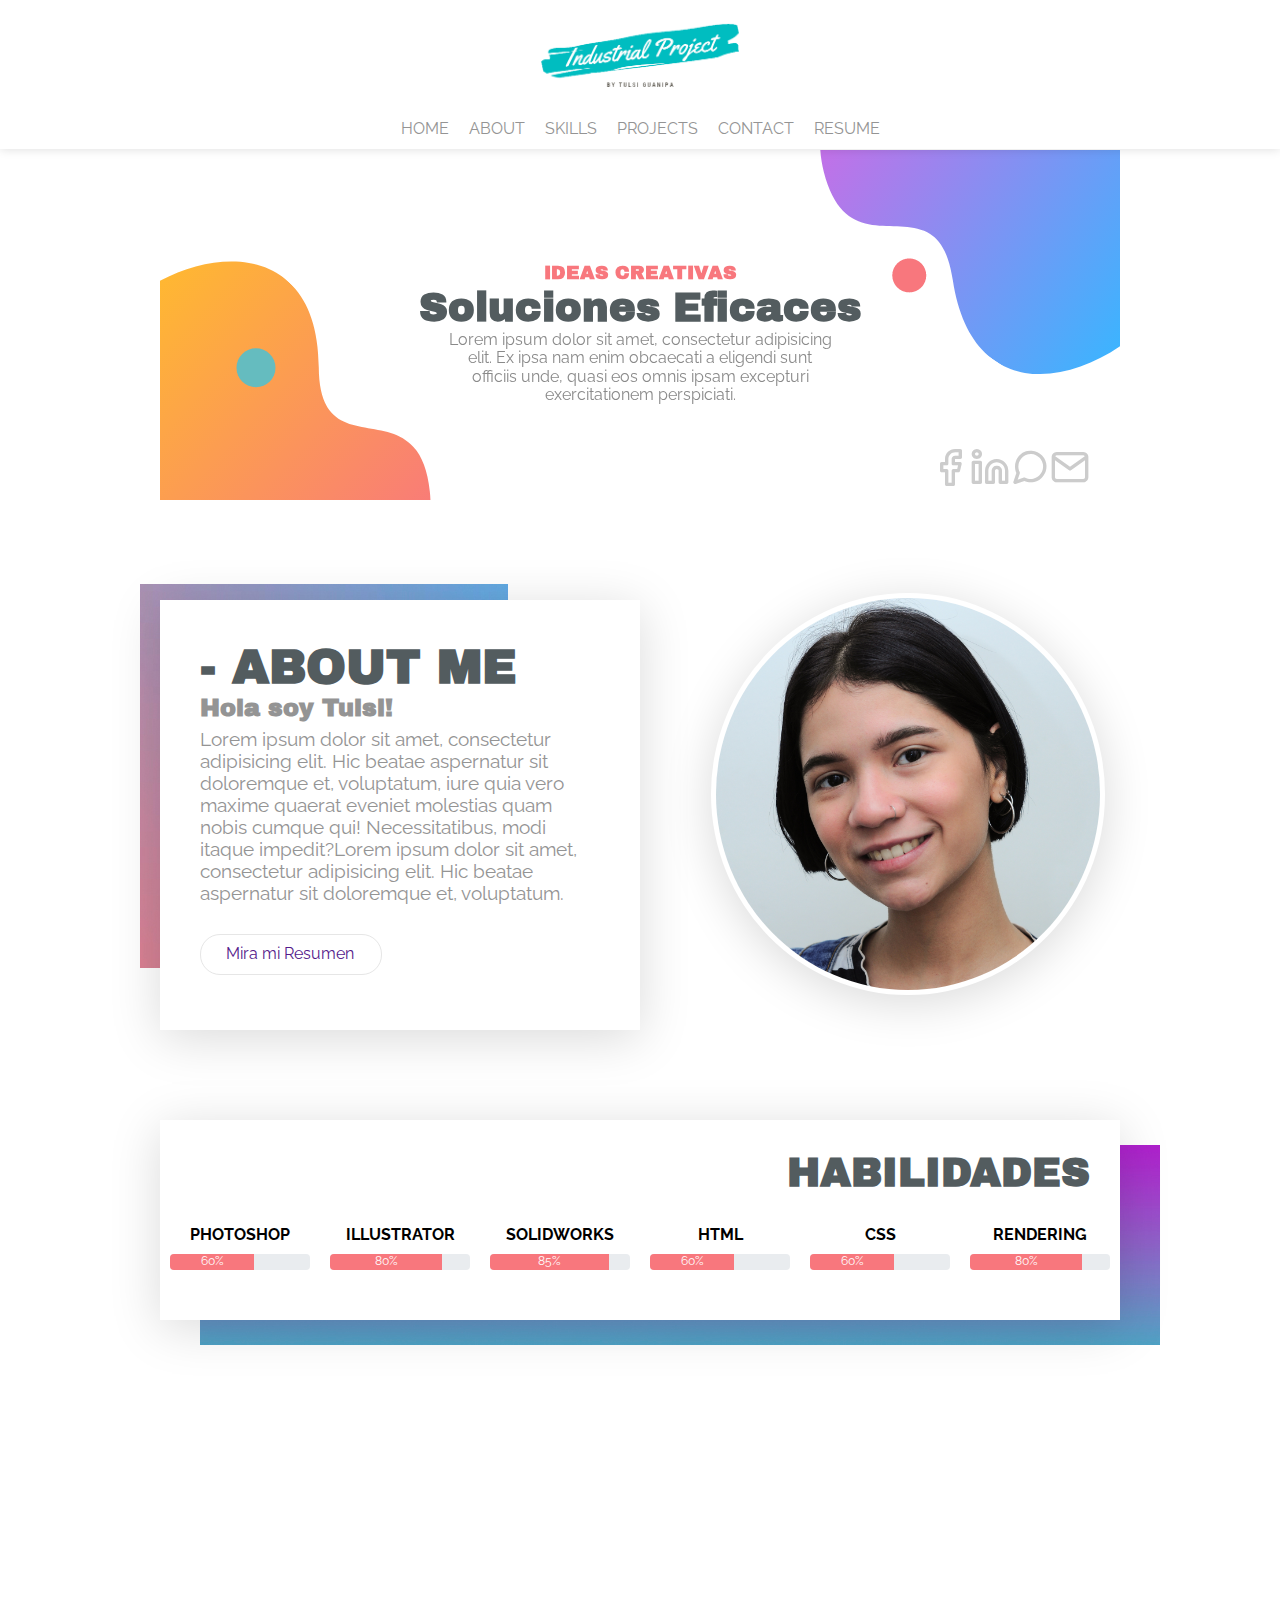
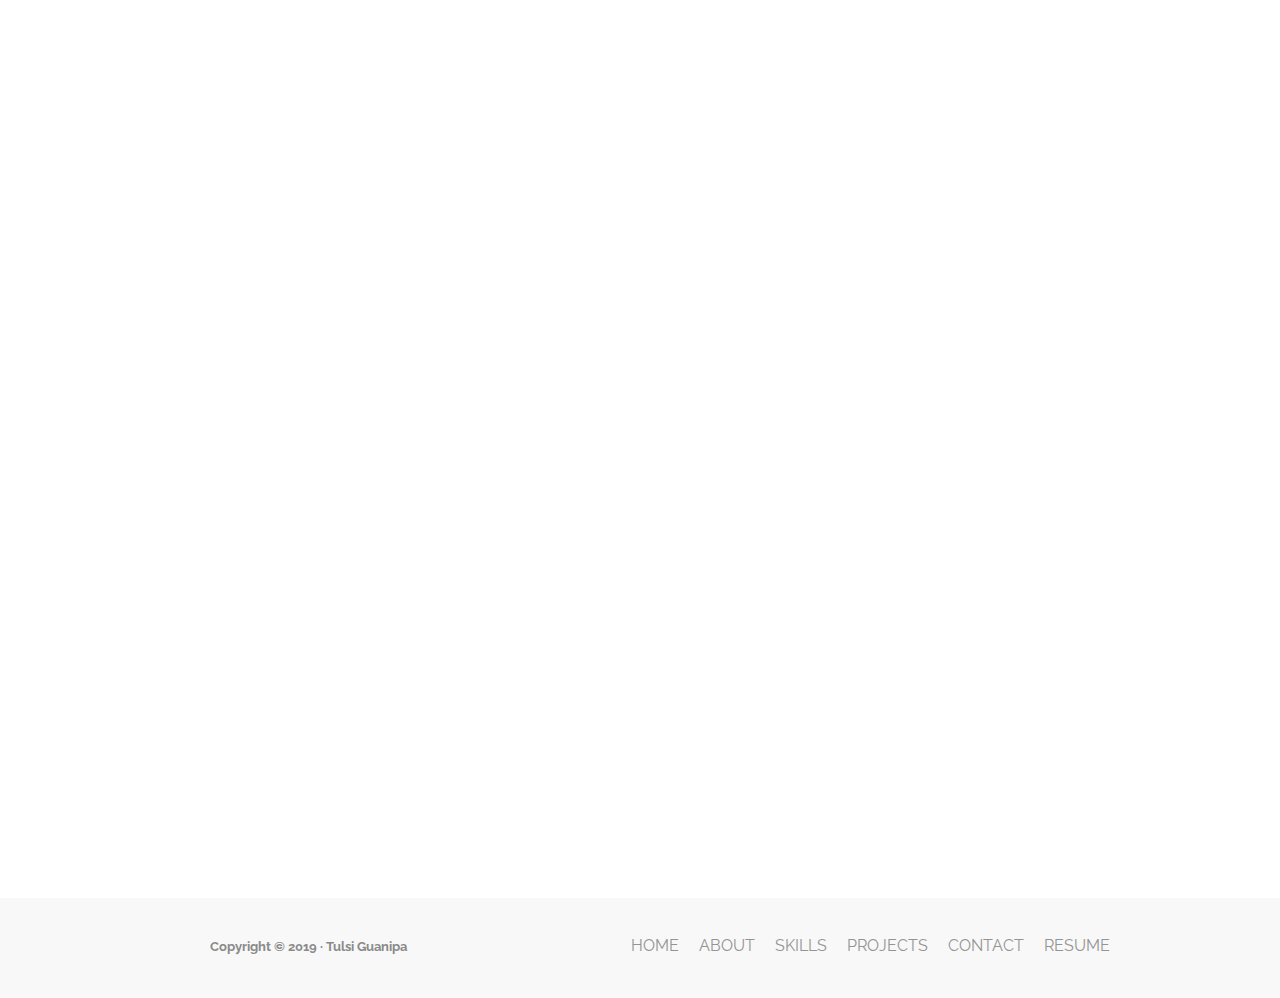
==== commit a43b46cf: "se agrego archivo aos y js" ====
--- a/index.html
+++ b/index.html
@@ -4,7 +4,14 @@
 	<meta charset="utf-8">
 	<meta http-equiv="X-UA-Compatible" content="IE=edge">
 	<title>Tulsi Guanipa</title>
+	<link href="https://unpkg.com/aos@2.3.1/dist/aos.css" rel="stylesheet">
 	<link href="https://fonts.googleapis.com/css?family=Archivo+Black|Raleway&display=swap" rel="stylesheet">
+	<link rel="apple-touch-icon" sizes="180x180" href="favicon/apple-touch-icon.png">
+	<link rel="icon" type="image/png" sizes="32x32" href="favicon/favicon-32x32.png">
+	<link rel="icon" type="image/png" sizes="16x16" href="favicon/favicon-16x16.png">
+	<link rel="manifest" href="favicon/site.webmanifest">
+	<meta name="msapplication-TileColor" content="#da532c">
+	<meta name="theme-color" content="#ffffff">
 	<link rel="stylesheet" href="CSS/index.css">
 	<link rel="stylesheet" href="CSS/normalize.css">
 	<link rel="stylesheet" href="">
@@ -26,6 +33,7 @@
 			</div>
 		</header>
 		<a name="home"></a>
+		<div data-aos="fade-up">
 		<section class="home holder">
 				<div class="imghome"> 
 					<img src="img/fondohome.png" alt="home">
@@ -35,11 +43,12 @@
 						<p>Lorem ipsum dolor sit amet, consectetur adipisicing elit. Ex ipsa nam enim obcaecati a eligendi sunt officiis unde, quasi eos omnis ipsam excepturi exercitationem perspiciati.</p>
 					</div>
 					<div class="iconosredeshome">
-					<a href="" class="icon-facebook"></a><a href="" class="icon-linkedin"></a><a href="" class="icon-mensaje"></a><a href="" class="icon-mail"></a>
+					<a href="https://www.facebook.com/Tulsi.Guanipa" class="icon-facebook"  target="_blank"></a><a href="https://www.linkedin.com/in/tulsiguanipa/" class="icon-linkedin" target="_blank"></a><a href="#contact" class="icon-mensaje"></a><a href="" class="icon-mail"></a>
 					</div>
 
 				 </div>
 		</section>
+		</div>
 		<a name="about"></a>
 		<section class="about holder">
 			<div class="about1">
@@ -50,13 +59,15 @@
 				<div class="aboutme clearfix">
 					<h2>- ABOUT ME</h2>
 					<h3>Hola soy Tulsi!</h3>
-					<p>Lorem ipsum dolor sit amet, consectetur adipisicing elit. Hic beatae aspernatur sit doloremque et, voluptatum, iure quia vero maxime quaerat eveniet molestias quam nobis cumque qui! Necessitatibus, modi itaque impedit?Lorem ipsum dolor sit amet, consectetur adipisicing elit. Hic beatae aspernatur sit doloremque et, voluptatum, iure quia vero maxime quaerat eveniet molestias quam nobis cumque qui! Necessitatibus, modi itaque impedit?Lorem ipsum dolor sit amet, consectetur adipisicing elit.</p>
+					<p>Lorem ipsum dolor sit amet, consectetur adipisicing elit. Hic beatae aspernatur sit doloremque et, voluptatum, iure quia vero maxime quaerat eveniet molestias quam nobis cumque qui! Necessitatibus, modi itaque impedit?Lorem ipsum dolor sit amet, consectetur adipisicing elit. Hic beatae aspernatur sit doloremque et, voluptatum.</p>
+					<div class="resumen">
+						<a href="" >Mira mi Resumen </a>
+					</div>
 				</div>
 				<div class="imgtul right">
 					<img class="imgabout" src="img/tulsicara.jpg" width="200" alt="tulsiguanipa">
 				</div>
 			</div>
-			
 		</section>
 		<a name="skills"></a>
 		<section class="skills holder">
@@ -88,13 +99,13 @@
 						<div class="left">
 							<h4>HTML</h4>
 							<div class="progress left html">
-								<div class="progress-bar right" role="progressbar" style="width: 70%;" aria-valuenow="25" aria-valuemin="0" aria-valuemax="100">70%</div>
+								<div class="progress-bar right" role="progressbar" style="width: 60%;" aria-valuenow="25" aria-valuemin="0" aria-valuemax="100">60%</div>
 							</div>
 						</div>
 						<div class=left>
 							<h4>CSS</h4>
 							<div class="progress left css">
-								<div class="progress-bar right" role="progressbar" style="width: 65%;" aria-valuenow="25" aria-valuemin="0" aria-valuemax="100">65%</div>
+								<div class="progress-bar right" role="progressbar" style="width: 60%;" aria-valuenow="25" aria-valuemin="0" aria-valuemax="100">60%</div>
 							</div>
 						</div>
 						<div class="left">
@@ -110,6 +121,7 @@
 		</section>
 		<br>
 		<a name="projects"></a>
+		<div data-aos="fade-up">
 		<section class="projects">
 			<div class="projectscuadro holder">
 				<ul><li style="display:inline;"><a href="">ALL/</a></li><li style="display:inline;"><a href="">WEB/</a></li><li style="display:inline;"><a href="">INDUSTRIAL</a></li></ul>
@@ -127,10 +139,12 @@
 			</div>
 			
 		</section>
+		</div>
 		<br>
 		<br>
 		<br>
 		<a name="contact"></a>
+		<div data-aos="fade-up">
 		<section class="contact holder">
 				<div class="columna right" >
 					<h2>Contacto rápido</h2>
@@ -159,26 +173,23 @@
 					<h6>-   C O N T A C T O</h6>
 					<h3>Siempre digo un gran SI a nuevas oportunidades</h3>
 					<p>Lorem ipsum dolor sit amet, consectetur adipisicing elit. Hic praesentium ab laboriosam quos ullam nisi tempore commodi odio corrupti.</p>
-				
-					<p class="acciones">
-						<div>
-							<input type="submit" value="  tulsiguanipa@gmail.com  " />
-						</div>
-						<br>
-						<div>
-							<input type="submit" value="  +54 91122542482  " />
-						</div>		
-					</p>
+					<div class="mail left">
+						<a href="" > tulsiguanipa@gmail.com</a>
+					</div>
+					<div class="numero left">
+						<a href="" > +54 9 1122542482 </a>
+					</div>
 				</div>
 				<div class="otrosp left">
 					<h6>Otros lugares donde me puedes encontrar</h6>
 					<br>
 					<div class="iconosredescontacto">
-					<a href="" class="icon-facebook"></a><a href="" class="icon-linkedin"></a><a href="" class="icon-mensaje"></a><a href="" class="icon-mail"></a>
-					</div>
-				</div>
-			
-		</section>
+					<a href="https://www.facebook.com/Tulsi.Guanipa" class="icon-facebook" target="_blank"></a><a href="https://www.linkedin.com/in/tulsiguanipa/" class="icon-linkedin" target="_blank"></a>
+					</div>
+				</div>
+			
+		</section>
+		</div>
 		<section class="resume">
 			
 		</section>
@@ -202,5 +213,10 @@
 	</footer>
 
 	</main>
+
+	<script src="js/aos.js"></script>
+	<script>
+ 		 AOS.init();
+	</script>
 </body>
 </html>--- a/CSS/index.css
+++ b/CSS/index.css
@@ -61,7 +61,8 @@
   display: inline-block;
   width: 100%;
  /* box-shadow: 0px 3px 0px rgba(0,0,0,0.1);*/
-  background: white;
+  background: #ffffff; 
+
 }
 
 
@@ -109,7 +110,7 @@
   clear: both;
   font-family: 'Raleway', sans-serif;
   margin-top: 2em;
-  height: 80px;
+  height: 100px;
   font-style: normal;
   position: absolute;
   width: 100%;
@@ -144,7 +145,7 @@
 }
 
 footer .copyright{
-  font-size: 0.8em;
+  font-size: 1em;
   margin: 0
   color: #8a8a8a;
   position: relative;
@@ -161,7 +162,7 @@
 footer .footernav{
   position: relative;
   margin: 0;
-  bottom:  15px;
+  bottom:  30px;
 }
 
 
@@ -270,8 +271,8 @@
   /*background: blue;*/
   float: right;
   position: relative;
-  right: 10px;
-  bottom: 50px;
+  right: 30px;
+  bottom: 60px;
 
 }
 
@@ -320,6 +321,7 @@
   margin: 0 auto;
   font-size: 1.2em;
   font-style: bold;
+  padding-top: 5px;
 
 }
 
@@ -360,6 +362,24 @@
   display: block;
   box-sizing: 50%;
 
+}
+
+.resumen{
+  border: 1px solid #e6e6e6;
+  width: 160px;
+  float: left;
+  position: relative;
+  top: 30px;
+  border-radius: 20px;
+  height: auto;
+  padding: 10px;
+}
+
+.resumen a{
+  font-family: 'Raleway', sans-serif;
+  text-align: center;
+  margin: 10px;
+  padding: 5px;
 }
 
 /* fin about*/
@@ -506,7 +526,7 @@
 /* comienzo projects*/
 
 .projects{
-  height: 550px;
+  height: 520px;
   background-color: #ece3e2;
 
 }
@@ -547,15 +567,32 @@
 /*  background-color: #ccc;*/
   margin: 10px;
   text-align: center;
-  line-height: 75px;
+  line-height: 0px;
   font-size: 30px;
   width: 200px; /*se adapta al tamaño*/
+  transition: all 0.5s ease;
+  margin-bottom: 10px;
   
 }
 
 .projects .contenedor1 img{
   box-shadow: 0 0 10px rgba(0,0,0,0.14);
 }
+
+/*transiciones*/
+
+.item:hover{
+
+  box-shadow: 
+    10px 10px #f8777d;
+
+  transform: translate(-5px);
+
+
+}
+
+
+
 
 
 /* fin projects*/
@@ -631,11 +668,11 @@
 
 .formulario input[type="submit"]{
   font-family: 'Raleway', sans-serif;
-  width: auto;
-  background-color: #f8777d;
-  border-radius: 5px;
-  box-shadow: 0 0 10px rgba(0,0,0,0.14);
-  color: white;
+  width: 80px;
+  border: 1px solid #e6e6e6;
+  border-radius: 20px;
+  box-shadow: 0 0 9px rgba(0,0,0,0.19);
+  color: #535c5f;
   font-size: 1em;
   text-align: center;
 }
@@ -646,7 +683,7 @@
 
 .contectorap {
   float: left;
-  width: 450px;
+  width: 420px;
 }
 
 .contectorap h6{
@@ -690,7 +727,8 @@
 .otrosp{
     border-top: 1px solid #e6e6e6;
     width: 45%;
-
+    position: relative;
+    top: 50px;
 }
 
 
@@ -705,7 +743,50 @@
 }
 
 .iconosredescontacto {
+  padding: 5px;
+}
+
+
+.contectorap .numero{
+
+}
+
+.contectorap .numero{
+  border: 1px solid #e6e6e6;
+  width: 160px;
+  position: relative;
+  border-radius: 20px;
+  height: auto;
   padding: 10px;
-}
-
+  margin: 0;
+  display: inline-block;
+  margin-left: 10px;
+  top: 15px;
+}
+
+.contectorap .numero a{
+  font-family: 'Raleway', sans-serif;
+  text-align: center;
+  margin: 10px;
+  padding: 5px;
+}
+
+.contectorap .mail{
+  border: 1px solid #e6e6e6;
+  width: 200px;
+  position: relative;
+  border-radius: 20px;
+  height: auto;
+  padding: 10px;
+  margin: 0;
+  display: inline-block;
+  top: 15px;
+}
+
+.contectorap .mail a{
+  font-family: 'Raleway', sans-serif;
+  text-align: center;
+  margin: 10px;
+  padding: 5px;
+}
 /* fin contact */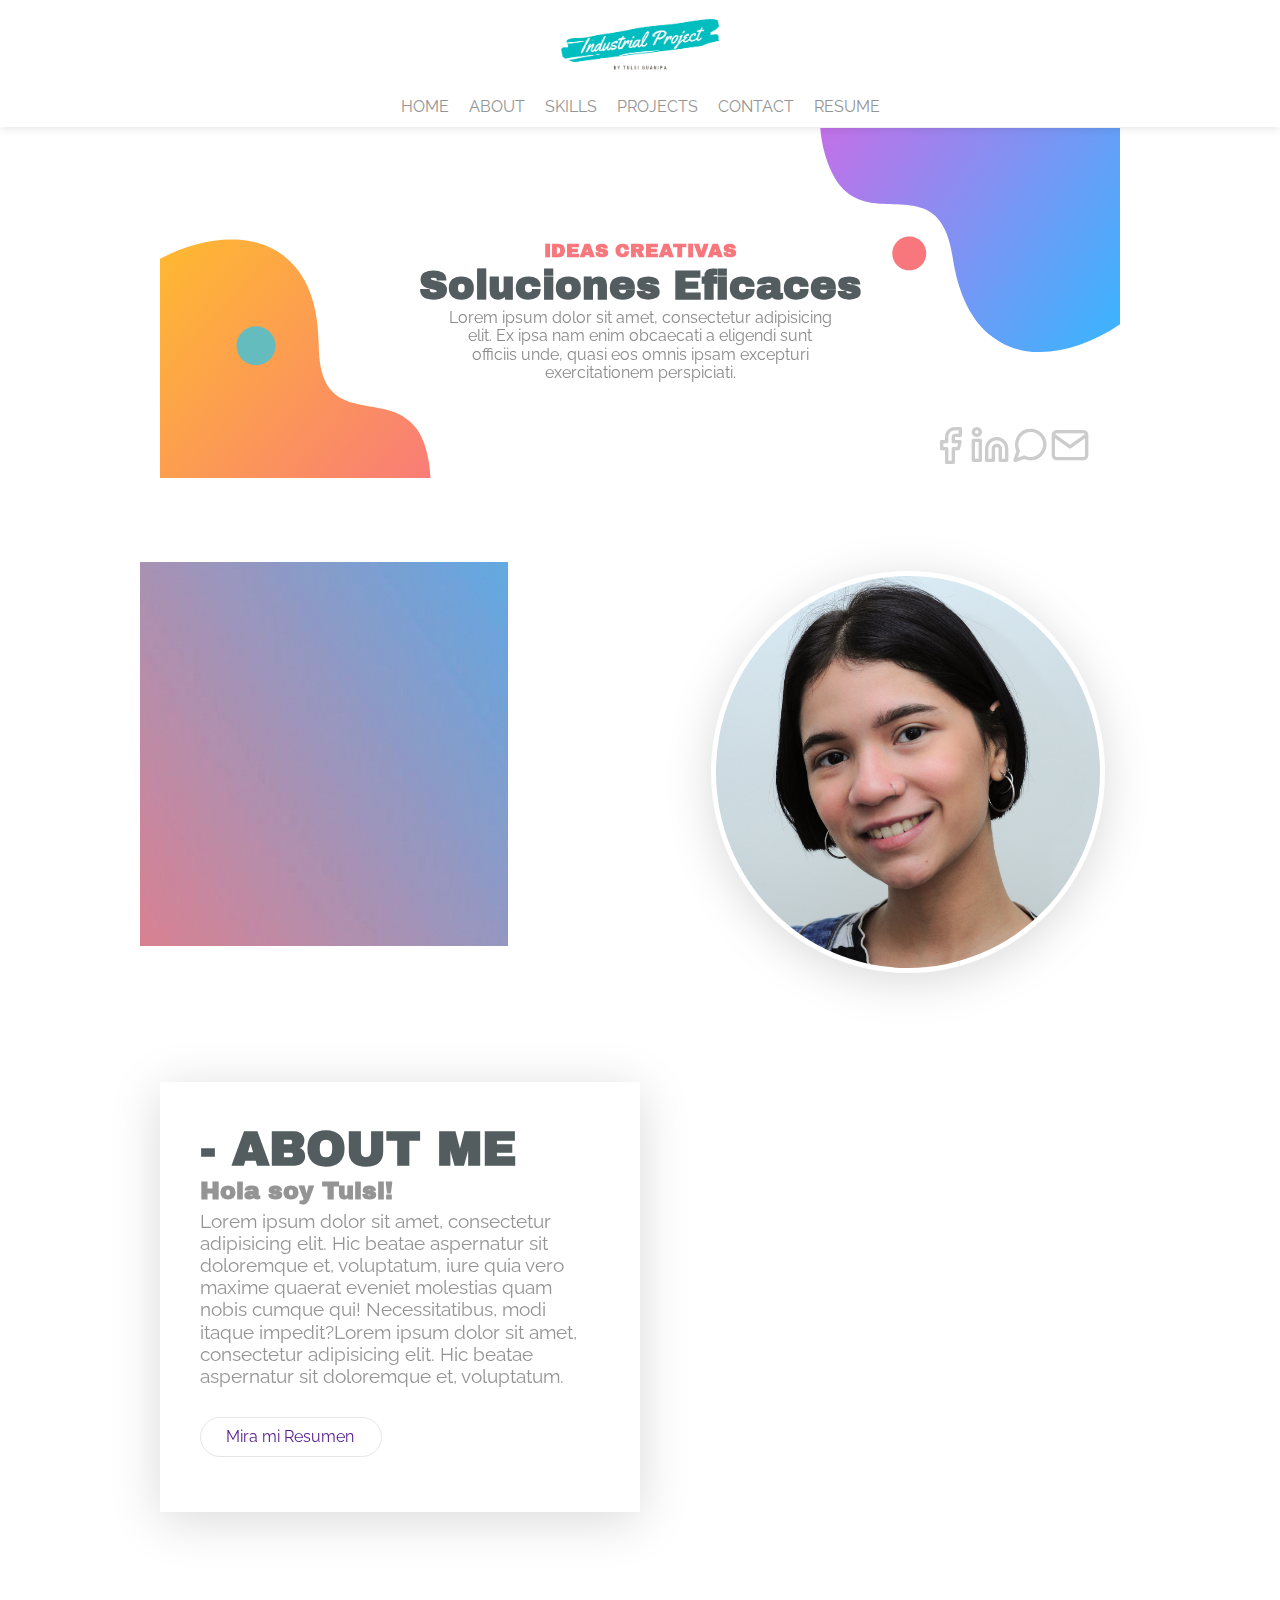
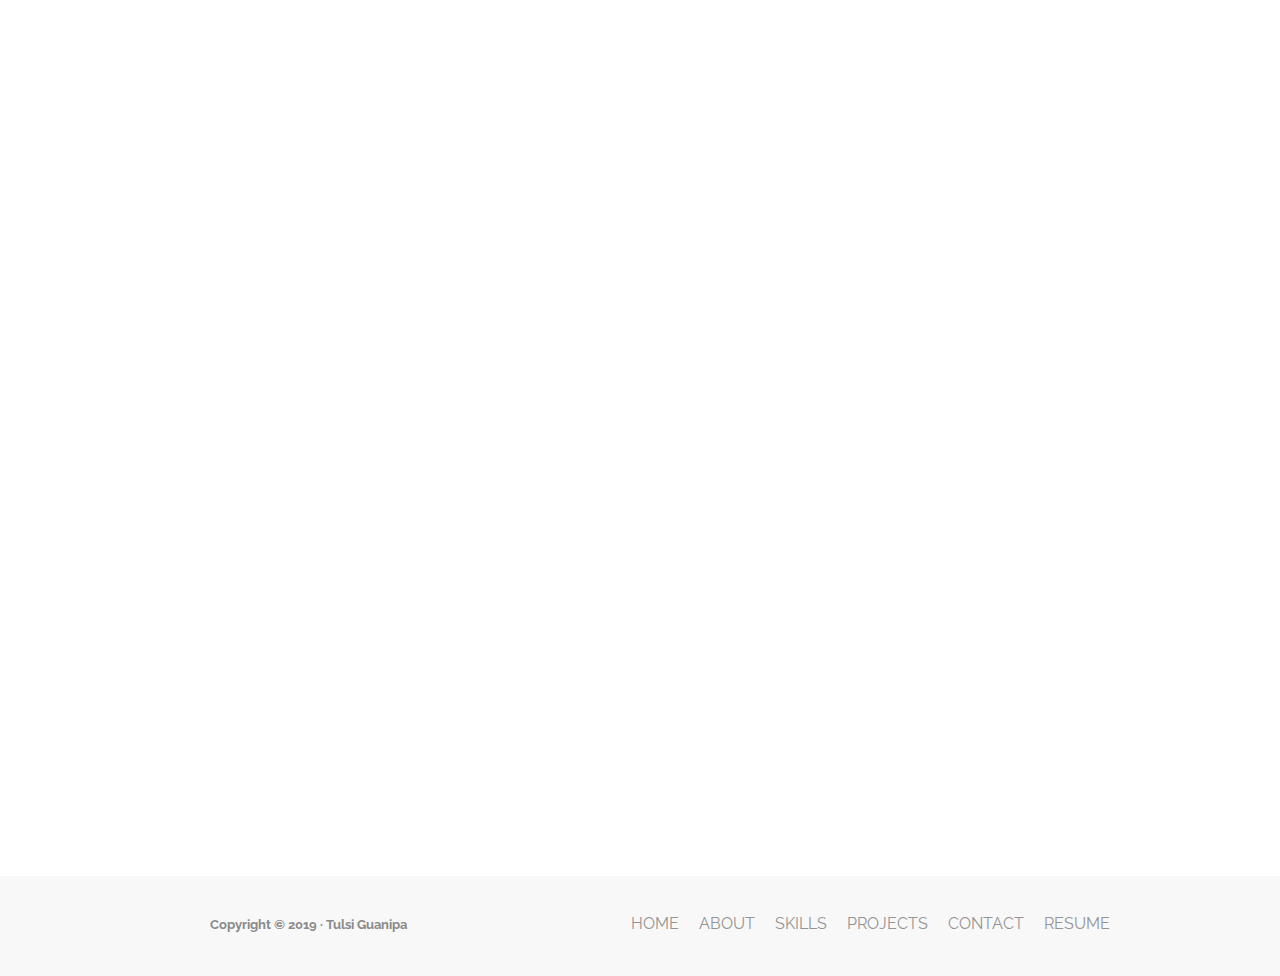
==== commit c9ac16e0: "se agrego el aos, se descontrolo" ====
--- a/index.html
+++ b/index.html
@@ -34,161 +34,165 @@
 		</header>
 		<a name="home"></a>
 		<div data-aos="fade-up">
-		<section class="home holder">
-				<div class="imghome"> 
-					<img src="img/fondohome.png" alt="home">
-					<div class="homeinfo">
-						<h3>IDEAS CREATIVAS</h3>
-						<h1>Soluciones Eficaces</h1>
-						<p>Lorem ipsum dolor sit amet, consectetur adipisicing elit. Ex ipsa nam enim obcaecati a eligendi sunt officiis unde, quasi eos omnis ipsam excepturi exercitationem perspiciati.</p>
-					</div>
-					<div class="iconosredeshome">
-					<a href="https://www.facebook.com/Tulsi.Guanipa" class="icon-facebook"  target="_blank"></a><a href="https://www.linkedin.com/in/tulsiguanipa/" class="icon-linkedin" target="_blank"></a><a href="#contact" class="icon-mensaje"></a><a href="" class="icon-mail"></a>
-					</div>
-
-				 </div>
-		</section>
+			<section class="home holder">
+					<div class="imghome"> 
+						<img src="img/fondohome.png" alt="home">
+						<div class="homeinfo">
+							<h3>IDEAS CREATIVAS</h3>
+							<h1>Soluciones Eficaces</h1>
+							<p>Lorem ipsum dolor sit amet, consectetur adipisicing elit. Ex ipsa nam enim obcaecati a eligendi sunt officiis unde, quasi eos omnis ipsam excepturi exercitationem perspiciati.</p>
+						</div>
+						<div class="iconosredeshome">
+						<a href="https://www.facebook.com/Tulsi.Guanipa" class="icon-facebook"  target="_blank"></a><a href="https://www.linkedin.com/in/tulsiguanipa/" class="icon-linkedin" target="_blank"></a><a href="#contact" class="icon-mensaje"></a><a href="" class="icon-mail"></a>
+						</div>
+
+					 </div>
+			</section>
 		</div>
 		<a name="about"></a>
-		<section class="about holder">
-			<div class="about1">
-				<div class="fondoabout">
-					<img src="img/fondoabout.jpg" alt="fondoabout">
-					
-				</div>
-				<div class="aboutme clearfix">
-					<h2>- ABOUT ME</h2>
-					<h3>Hola soy Tulsi!</h3>
-					<p>Lorem ipsum dolor sit amet, consectetur adipisicing elit. Hic beatae aspernatur sit doloremque et, voluptatum, iure quia vero maxime quaerat eveniet molestias quam nobis cumque qui! Necessitatibus, modi itaque impedit?Lorem ipsum dolor sit amet, consectetur adipisicing elit. Hic beatae aspernatur sit doloremque et, voluptatum.</p>
-					<div class="resumen">
-						<a href="" >Mira mi Resumen </a>
-					</div>
-				</div>
-				<div class="imgtul right">
-					<img class="imgabout" src="img/tulsicara.jpg" width="200" alt="tulsiguanipa">
-				</div>
-			</div>
-		</section>
+		<div data-aos="fade-up">
+			<section class="about holder">
+				<div class="about1">
+					<div class="fondoabout">
+						<img src="img/fondoabout.jpg" alt="fondoabout">
+						
+					</div>
+					<div class="aboutme clearfix">
+						<h2>- ABOUT ME</h2>
+						<h3>Hola soy Tulsi!</h3>
+						<p>Lorem ipsum dolor sit amet, consectetur adipisicing elit. Hic beatae aspernatur sit doloremque et, voluptatum, iure quia vero maxime quaerat eveniet molestias quam nobis cumque qui! Necessitatibus, modi itaque impedit?Lorem ipsum dolor sit amet, consectetur adipisicing elit. Hic beatae aspernatur sit doloremque et, voluptatum.</p>
+						<div class="resumen">
+							<a href="" >Mira mi Resumen </a>
+						</div>
+					</div>
+					<div class="imgtul right">
+						<img class="imgabout" src="img/tulsicara.jpg" width="200" alt="tulsiguanipa">
+					</div>
+				</div>
+			</section>
+		</div>
 		<a name="skills"></a>
-		<section class="skills holder">
-			<div class="fondoskills">
-				<div class="fondogardiente">
-					<img src="img/fondo960.jpg" alt="home">
-				</div>			
-				<div class="skillslist">
-					<h2>HABILIDADES</h2>
-					<div class="imghabilidades">
-						<div class="left">
-							<h4>PHOTOSHOP</h4>
-							<div class="progress left photoshop">
-								<div class="progress-bar right" role="progressbar" style="width: 60%;" aria-valuenow="25" aria-valuemin="0" aria-valuemax="100">60%</div>
-							</div>
-						</div>
-						<div class="left">
-							<h4>ILLUSTRATOR</h4>
-							<div class="progress left illus">
-								<div class="progress-bar right" role="progressbar" style="width: 80%;" aria-valuenow="25" aria-valuemin="0" aria-valuemax="100">80%</div>
-							</div>
-						</div>
-						<div class="left">
-							<h4>SOLIDWORKS</h4>
-							<div class="progress left solid">
-								<div class="progress-bar right" role="progressbar" style="width: 85%;" aria-valuenow="25" aria-valuemin="0" aria-valuemax="100">85%</div>
-							</div>
-						</div>
-						<div class="left">
-							<h4>HTML</h4>
-							<div class="progress left html">
-								<div class="progress-bar right" role="progressbar" style="width: 60%;" aria-valuenow="25" aria-valuemin="0" aria-valuemax="100">60%</div>
-							</div>
-						</div>
-						<div class=left>
-							<h4>CSS</h4>
-							<div class="progress left css">
-								<div class="progress-bar right" role="progressbar" style="width: 60%;" aria-valuenow="25" aria-valuemin="0" aria-valuemax="100">60%</div>
-							</div>
-						</div>
-						<div class="left">
-							<h4>RENDERING</h4>
-							<div class="progress left rendering">
-								<div class="progress-bar right" role="progressbar" style="width: 80%;" aria-valuenow="25" aria-valuemin="0" aria-valuemax="100">80%</div>
-							</div>
-						</div>
-					</div>
-				</div>
-			</div>
-			
-		</section>
+		<div data-aos="fade-up">
+			<section class="skills holder">
+				<div class="fondoskills">
+					<div class="fondogardiente">
+						<img src="img/fondo960.jpg" alt="home">
+					</div>			
+					<div class="skillslist">
+						<h2>HABILIDADES</h2>
+						<div class="imghabilidades">
+							<div class="left">
+								<h4>PHOTOSHOP</h4>
+								<div class="progress left photoshop">
+									<div class="progress-bar right" role="progressbar" style="width: 60%;" aria-valuenow="25" aria-valuemin="0" aria-valuemax="100">60%</div>
+								</div>
+							</div>
+							<div class="left">
+								<h4>ILLUSTRATOR</h4>
+								<div class="progress left illus">
+									<div class="progress-bar right" role="progressbar" style="width: 80%;" aria-valuenow="25" aria-valuemin="0" aria-valuemax="100">80%</div>
+								</div>
+							</div>
+							<div class="left">
+								<h4>SOLIDWORKS</h4>
+								<div class="progress left solid">
+									<div class="progress-bar right" role="progressbar" style="width: 85%;" aria-valuenow="25" aria-valuemin="0" aria-valuemax="100">85%</div>
+								</div>
+							</div>
+							<div class="left">
+								<h4>HTML</h4>
+								<div class="progress left html">
+									<div class="progress-bar right" role="progressbar" style="width: 60%;" aria-valuenow="25" aria-valuemin="0" aria-valuemax="100">60%</div>
+								</div>
+							</div>
+							<div class=left>
+								<h4>CSS</h4>
+								<div class="progress left css">
+									<div class="progress-bar right" role="progressbar" style="width: 60%;" aria-valuenow="25" aria-valuemin="0" aria-valuemax="100">60%</div>
+								</div>
+							</div>
+							<div class="left">
+								<h4>RENDERING</h4>
+								<div class="progress left rendering">
+									<div class="progress-bar right" role="progressbar" style="width: 80%;" aria-valuenow="25" aria-valuemin="0" aria-valuemax="100">80%</div>
+								</div>
+							</div>
+						</div>
+					</div>
+				</div>
+				
+			</section>
+		</div>
 		<br>
 		<a name="projects"></a>
 		<div data-aos="fade-up">
-		<section class="projects">
-			<div class="projectscuadro holder">
-				<ul><li style="display:inline;"><a href="">ALL/</a></li><li style="display:inline;"><a href="">WEB/</a></li><li style="display:inline;"><a href="">INDUSTRIAL</a></li></ul>
-			
-				<div class="contenedor1">	
-					<div class="item"> <img src="img/projects 7.jpg" alt="project" width="200" height="200"></div>
-					<div class="item"><img src="img/projects 2.jpg" alt="project" width="200" height="200"></div>
-					<div class="item"><img src="img/projects 6.jpg" alt="project" width="200" height="200"></div>
-				</div>
-				<div class="contenedor1">
-					<div class="item"><img src="img/projects 4.jpg" alt="project" width="200" height="200"></div>
-					<div class="item"><img src="img/projects 5.jpg" alt="project" width="200" height="200"></div>
-					<div class="item"><img src="img/projects 3.jpg" alt="project" width="200" height="200"></div>
-				</div>
-			</div>
-			
-		</section>
+			<section class="projects">
+				<div class="projectscuadro holder">
+					<ul><li style="display:inline;"><a href="">ALL/</a></li><li style="display:inline;"><a href="">WEB/</a></li><li style="display:inline;"><a href="">INDUSTRIAL</a></li></ul>
+				
+					<div class="contenedor1">	
+						<div class="item"> <img src="img/projects 7.jpg" alt="project" width="200" height="200"></div>
+						<div class="item"><img src="img/projects 2.jpg" alt="project" width="200" height="200"></div>
+						<div class="item"><img src="img/projects 6.jpg" alt="project" width="200" height="200"></div>
+					</div>
+					<div class="contenedor1">
+						<div class="item"><img src="img/projects 4.jpg" alt="project" width="200" height="200"></div>
+						<div class="item"><img src="img/projects 5.jpg" alt="project" width="200" height="200"></div>
+						<div class="item"><img src="img/projects 3.jpg" alt="project" width="200" height="200"></div>
+					</div>
+				</div>
+				
+			</section>
 		</div>
 		<br>
 		<br>
 		<br>
 		<a name="contact"></a>
 		<div data-aos="fade-up">
-		<section class="contact holder">
-				<div class="columna right" >
-					<h2>Contacto rápido</h2>
-					<form action="" method="" class="formulario">	
-						<p>
-							<label for="email">* Nombre</label>
-							<input type="text" name="" value="" id="email" />
-						</p>
-						<p>
-							<label for="tel">* E-Mail</label>
-							<input type="text" name="" value="" id="tel" />
-						</p>
-						<p>
-							<label for="comentario">* Consulta</label>
-							<textarea id="comentario" name=""></textarea>
-						</p>
-						<p class="acciones">
-							<input type="submit" value="Enviar" />
-							<input type="submit" value="Borrar" />
-						</p>
-						
-					</form>
-				</div>
-				<div class="contectorap">
-
-					<h6>-   C O N T A C T O</h6>
-					<h3>Siempre digo un gran SI a nuevas oportunidades</h3>
-					<p>Lorem ipsum dolor sit amet, consectetur adipisicing elit. Hic praesentium ab laboriosam quos ullam nisi tempore commodi odio corrupti.</p>
-					<div class="mail left">
-						<a href="" > tulsiguanipa@gmail.com</a>
-					</div>
-					<div class="numero left">
-						<a href="" > +54 9 1122542482 </a>
-					</div>
-				</div>
-				<div class="otrosp left">
-					<h6>Otros lugares donde me puedes encontrar</h6>
-					<br>
-					<div class="iconosredescontacto">
-					<a href="https://www.facebook.com/Tulsi.Guanipa" class="icon-facebook" target="_blank"></a><a href="https://www.linkedin.com/in/tulsiguanipa/" class="icon-linkedin" target="_blank"></a>
-					</div>
-				</div>
-			
-		</section>
+			<section class="contact holder">
+					<div class="columna right" >
+						<h2>Contacto rápido</h2>
+						<form action="" method="" class="formulario">	
+							<p>
+								<label for="email">* Nombre</label>
+								<input type="text" name="" value="" id="email" />
+							</p>
+							<p>
+								<label for="tel">* E-Mail</label>
+								<input type="text" name="" value="" id="tel" />
+							</p>
+							<p>
+								<label for="comentario">* Consulta</label>
+								<textarea id="comentario" name=""></textarea>
+							</p>
+							<p class="acciones">
+								<input type="submit" value="Enviar" />
+								<input type="submit" value="Borrar" />
+							</p>
+							
+						</form>
+					</div>
+					<div class="contectorap">
+
+						<h6>-   C O N T A C T O</h6>
+						<h3>Siempre digo un gran SI a nuevas oportunidades</h3>
+						<p>Lorem ipsum dolor sit amet, consectetur adipisicing elit. Hic praesentium ab laboriosam quos ullam nisi tempore commodi odio corrupti.</p>
+						<div class="mail left">
+							<a href="" > tulsiguanipa@gmail.com</a>
+						</div>
+						<div class="numero left">
+							<a href="" > +54 9 1122542482 </a>
+						</div>
+					</div>
+					<div class="otrosp left">
+						<h6>Otros lugares donde me puedes encontrar</h6>
+						<br>
+						<div class="iconosredescontacto">
+						<a href="https://www.facebook.com/Tulsi.Guanipa" class="icon-facebook" target="_blank"></a><a href="https://www.linkedin.com/in/tulsiguanipa/" class="icon-linkedin" target="_blank"></a>
+						</div>
+					</div>
+				
+			</section>
 		</div>
 		<section class="resume">
 			
--- a/CSS/index.css
+++ b/CSS/index.css
@@ -39,7 +39,7 @@
 
 
 header div img{
-  width: 25%;
+  width: 20%;
   margin: auto;
   padding: 0;
   display: block;
@@ -191,7 +191,7 @@
 
 
 .imghome{
-  padding-top: 150px;
+  padding-top: 128px;
   max-width: 100%;
   height: auto;
 /*  overflow: hidden;*/
@@ -424,7 +424,7 @@
   width: 960px;
   background-color: white;
   position: absolute;
-  top: 1120px;
+  top: 1100px;
   box-shadow: 0 .5rem 3rem rgba(0, 0, 0, .15);
   overflow: hidden;
 
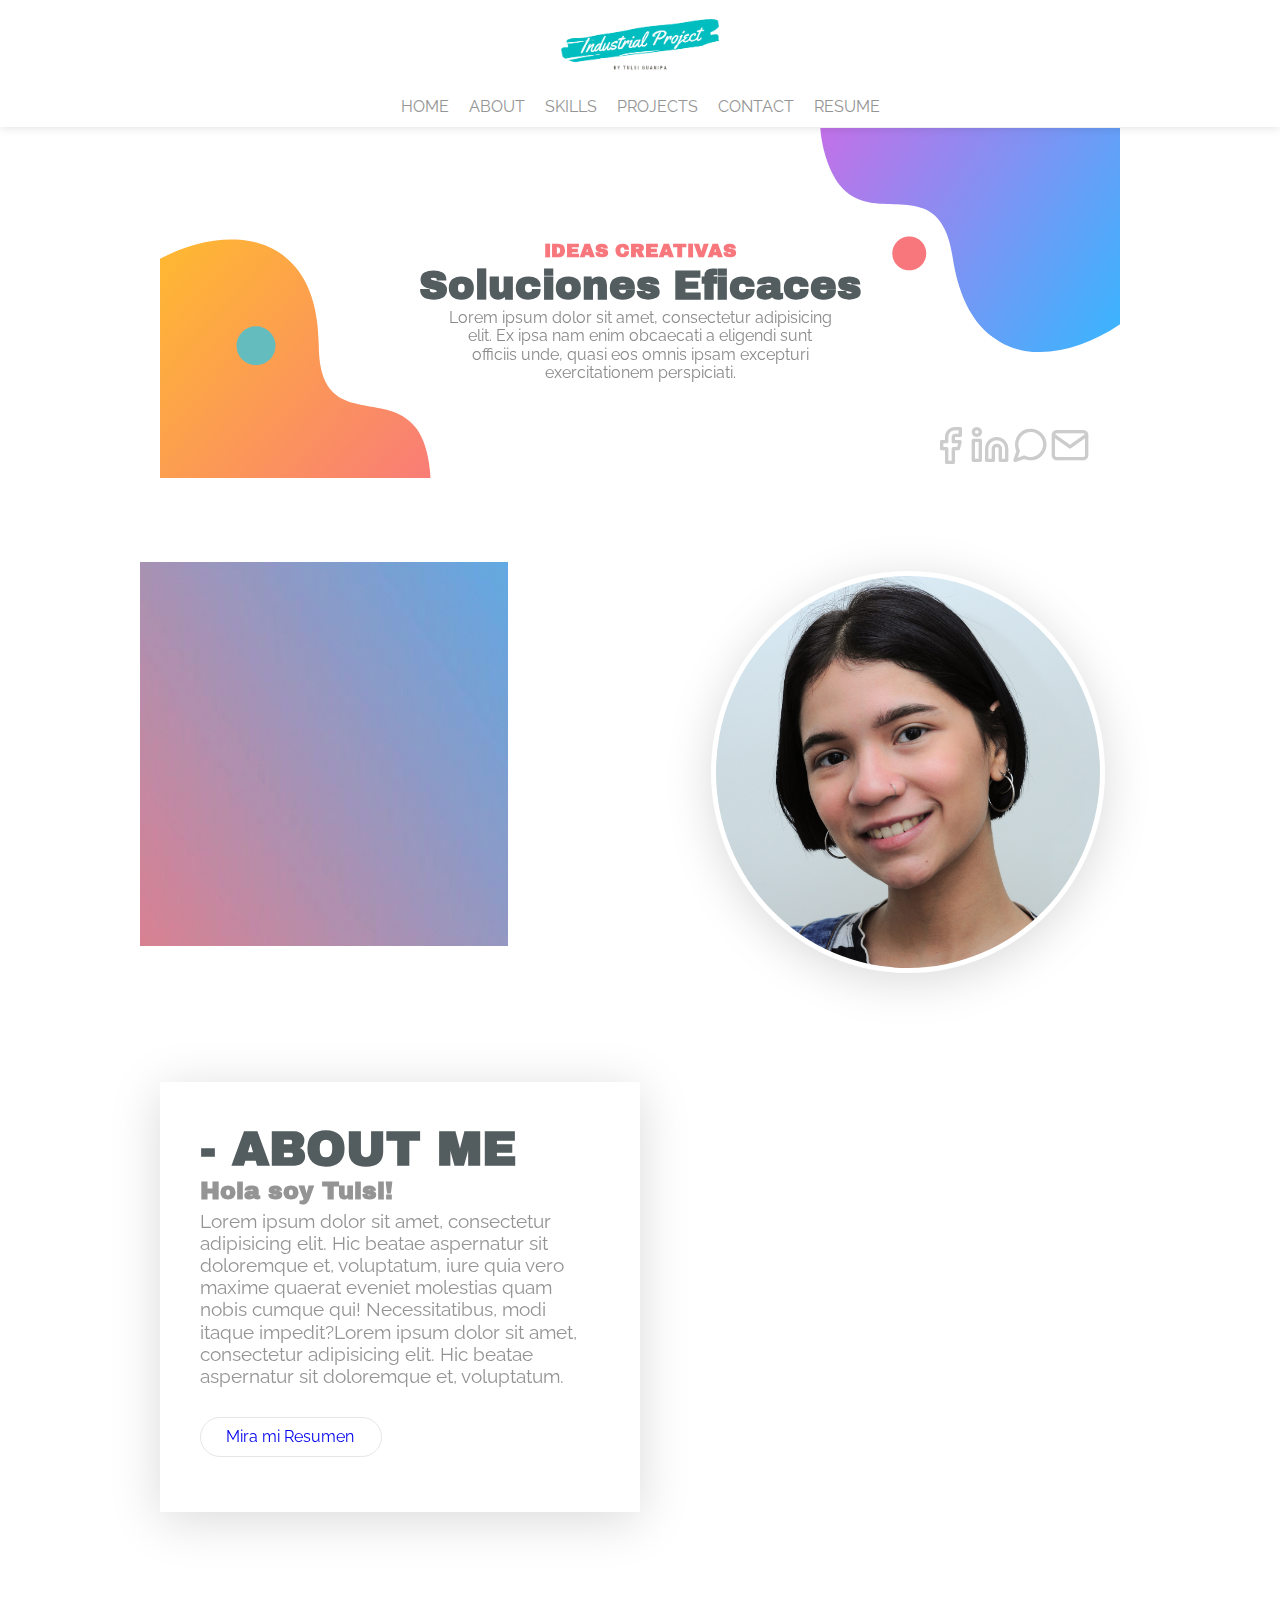
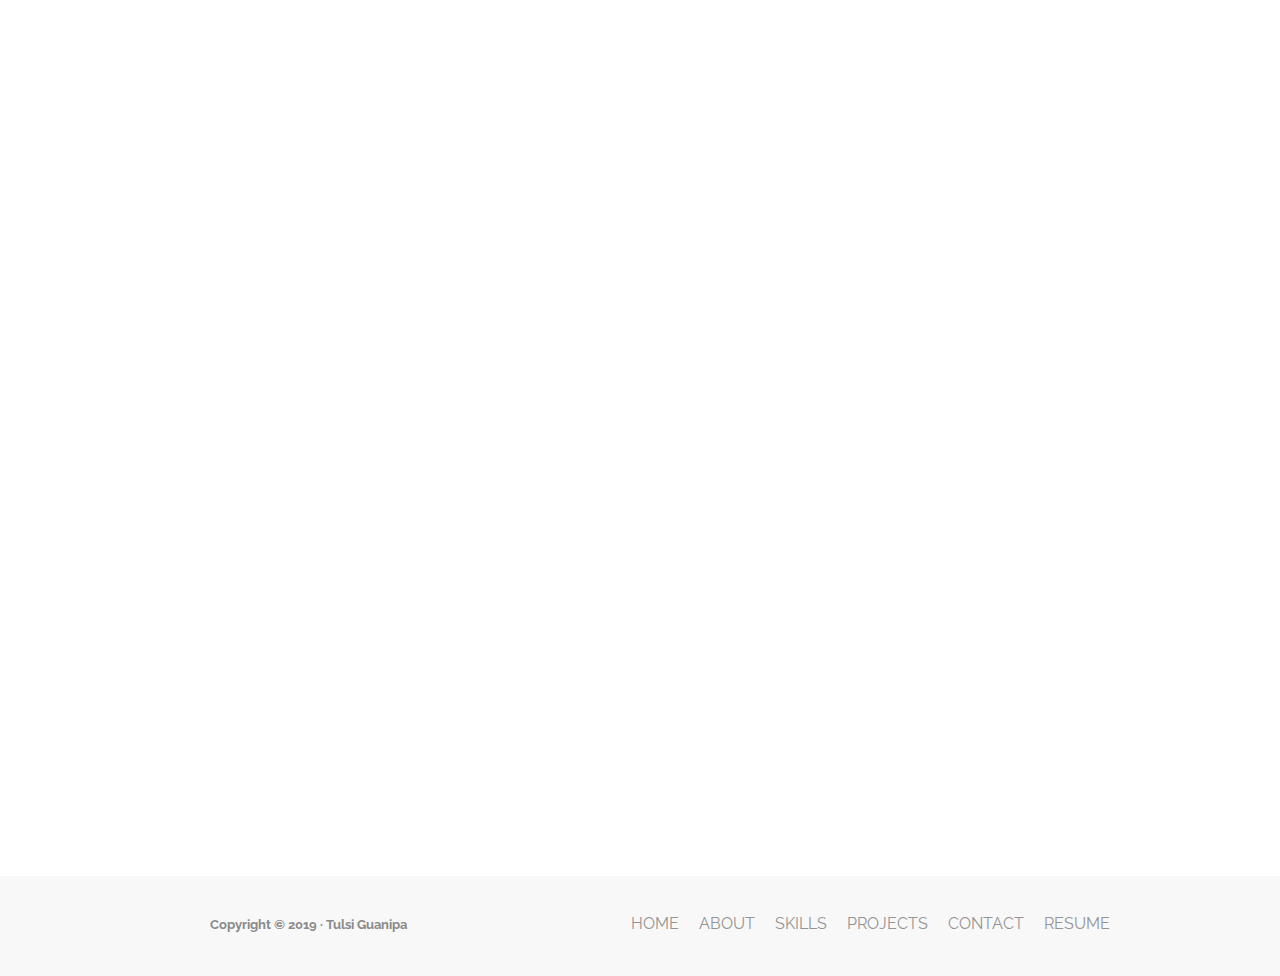
==== commit 5d72a5f5: "agrego resumen" ====
--- a/index.html
+++ b/index.html
@@ -26,7 +26,7 @@
 				<nav>
 					<div class="navegacion">
 					<ul class="nav">
-						<li><a href="#home">HOME</a></li><li><a href="#about">ABOUT</a></li><li><a href="#skills">SKILLS</a></li><li><a href="#projects">PROJECTS</a></li><li><a href="#contact">CONTACT</a></li><li><a href="pdf">RESUME</a></li>
+						<li><a href="#home" class="smooth">HOME</a></li><li><a href="#about" class="smooth">ABOUT</a></li><li><a href="#skills" class="smooth">SKILLS</a></li><li><a href="#projects" class="smooth">PROJECTS</a></li><li><a href="#contact" class="smooth">CONTACT</a></li><li><a href="resumen/TULSI GUANIPA CV.pdf" class="smooth" target="_blank">RESUME</a></li>
 					</ul>
 					</div>
 				</nav>
@@ -62,7 +62,7 @@
 						<h3>Hola soy Tulsi!</h3>
 						<p>Lorem ipsum dolor sit amet, consectetur adipisicing elit. Hic beatae aspernatur sit doloremque et, voluptatum, iure quia vero maxime quaerat eveniet molestias quam nobis cumque qui! Necessitatibus, modi itaque impedit?Lorem ipsum dolor sit amet, consectetur adipisicing elit. Hic beatae aspernatur sit doloremque et, voluptatum.</p>
 						<div class="resumen">
-							<a href="" >Mira mi Resumen </a>
+							<a href="resumen/TULSI GUANIPA CV.pdf" target="_blank">Mira mi Resumen</a>
 						</div>
 					</div>
 					<div class="imgtul right">
--- a/CSS/index.css
+++ b/CSS/index.css
@@ -382,6 +382,8 @@
   padding: 5px;
 }
 
+
+
 /* fin about*/
 
 /* comienzo skills*/
